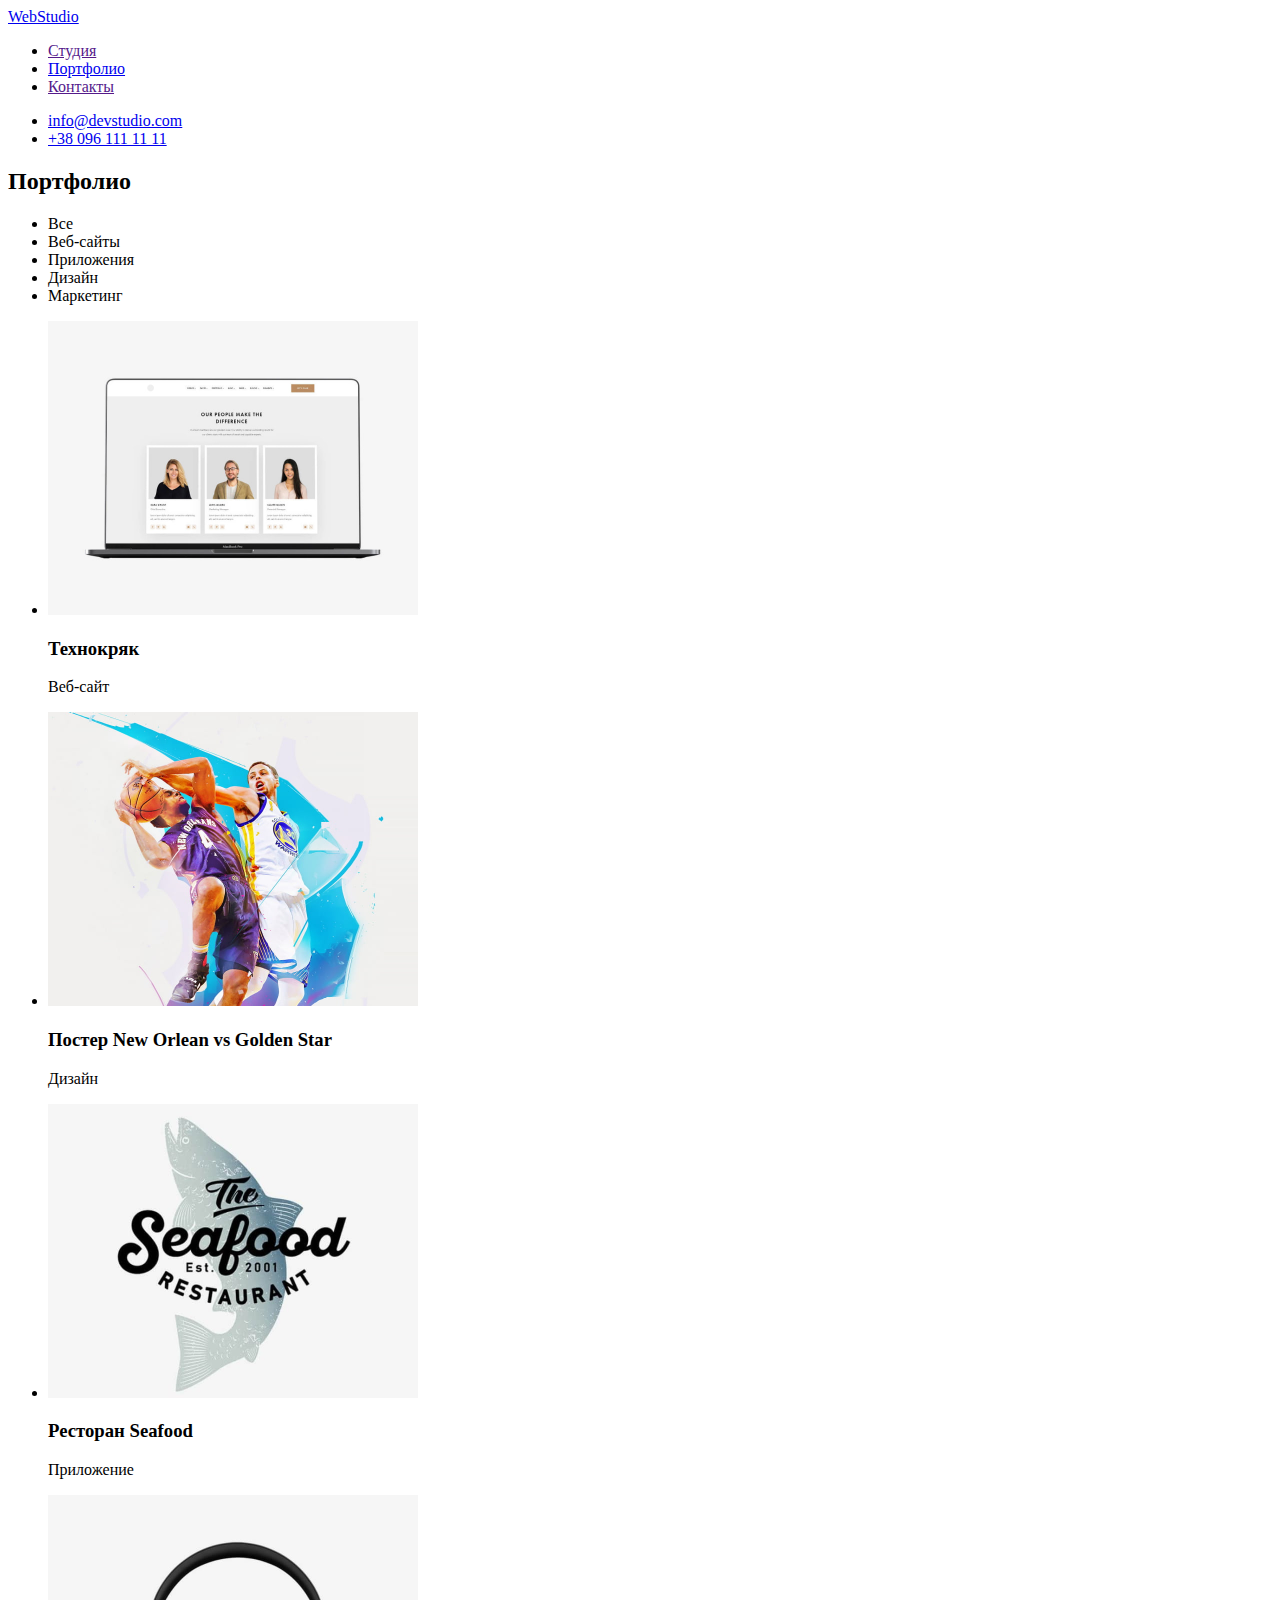
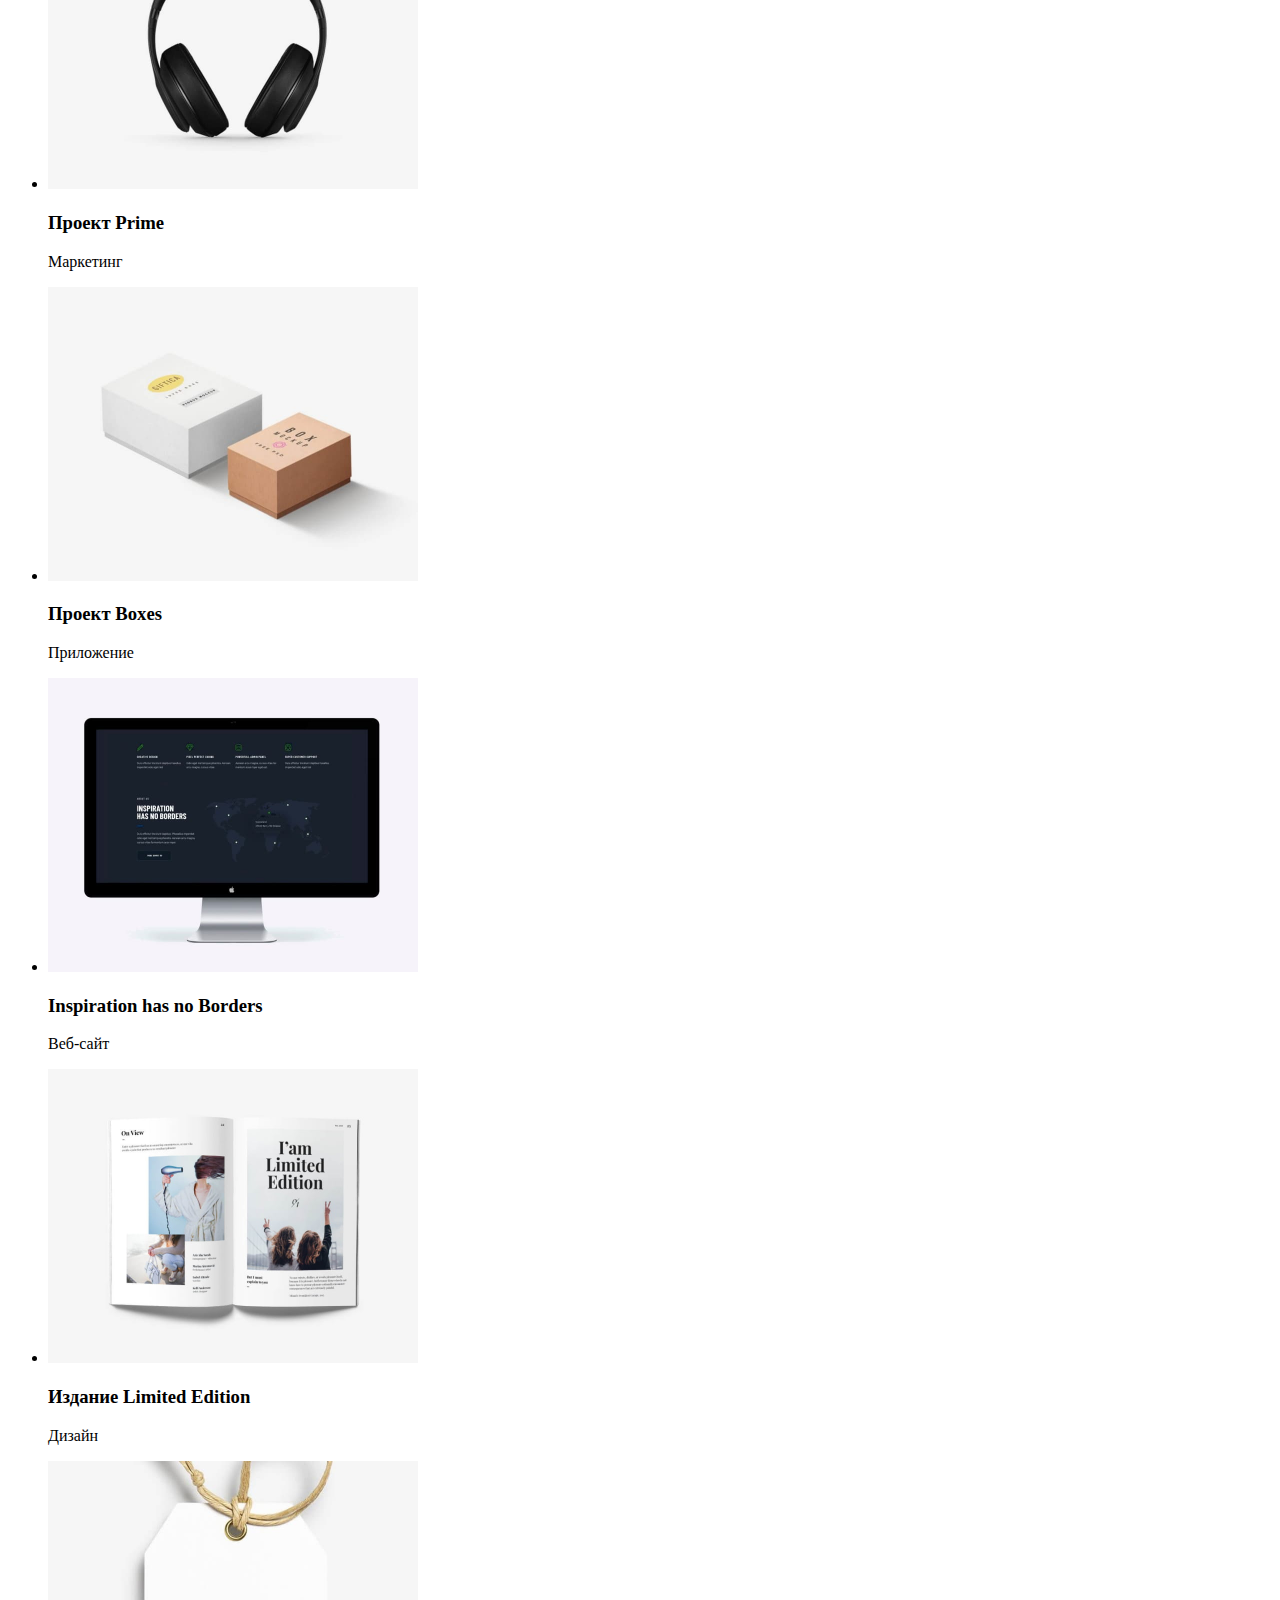
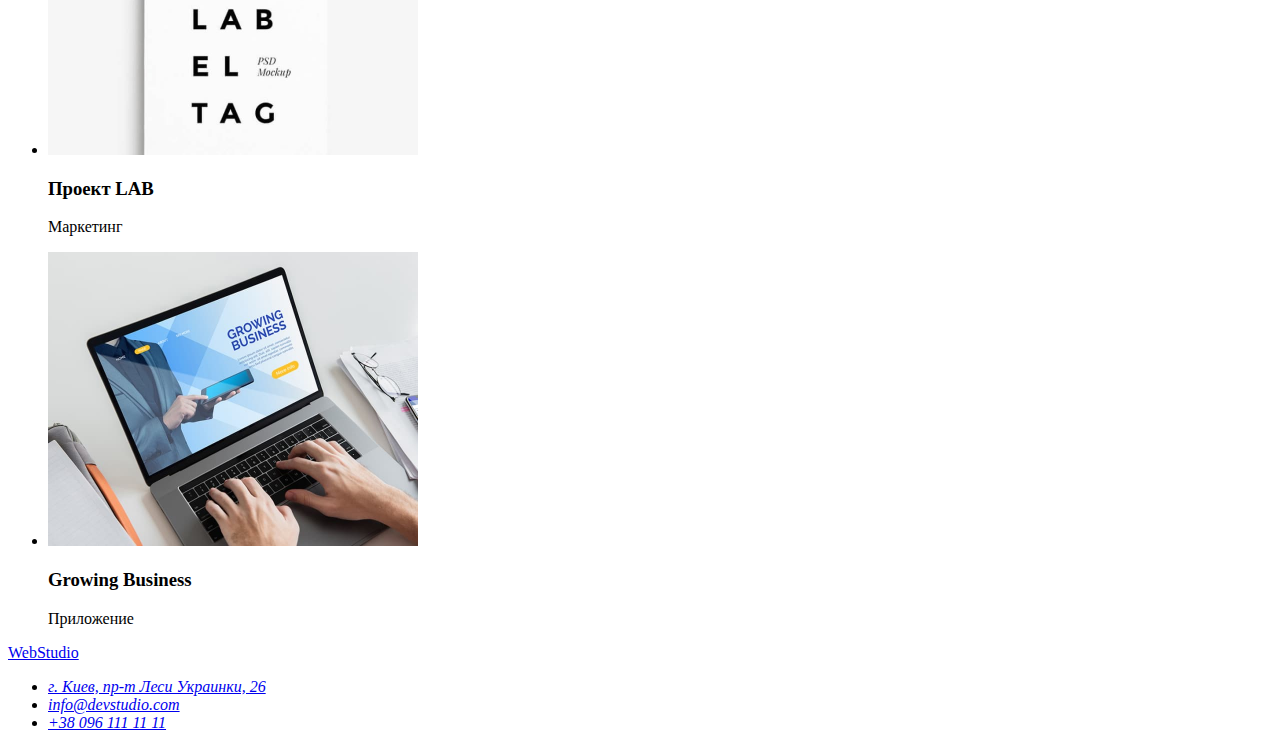
==== portfolio.html @ 9159a9e8 "Наверстав 2 макет сайту дз" ====
<!DOCTYPE html>
<html lang="ru">
<head>
    <meta charset="UTF-8">
    <meta http-equiv="X-UA-Compatible" content="IE=edge">
    <meta name="viewport" content="width=device-width, initial-scale=1.0">
    <title>Портфоліо</title>
    <link rel="stylesheet" href="./css/styles.css">
</head>
<body>

    <header>
    
        <a href="./index.html">
            WebStudio
        </a>
    
        <nav>
    
            <ul>
                <li>
                    <a href="">
                        Студия
                    </a>
                </li>
                <li>
                    <a href="./portfolio.html">
                        Портфолио
                    </a>
                </li>
                <li>
                    <a href="">
                        Контакты
                    </a>
                </li>
            </ul>
    
        </nav>
    
        <ul>
            <li><a href="mailto:info@devstudio.com">info@devstudio.com</a></li>
            <li><a href="tel:+380961111111">+38 096 111 11 11</a></li>
        </ul>
    
    
    
    </header>

    <main>

        <section>

            <h2>Портфолио</h2>

            <ul>
                <li><a href=""></a>Все</li>
                <li><a href=""></a>Веб-сайты</li>
                <li><a href=""></a>Приложения</li>
                <li><a href=""></a>Дизайн</li>
                <li><a href=""></a>Маркетинг</li>
            </ul>

            <ul>
                <li>
                    <img src="./img/portfolio1.jpg" alt="MacBook" width="370">
                    <h3>Технокряк</h3>
                    <p>Веб-сайт</p>
                </li>
                <li>
                    <img src="./img/portfolio2.jpg" alt="Картинка баскетбол" width="370">
                    <h3>Постер New Orlean vs Golden Star</h3>
                    <p>Дизайн</p>
                </li>
                <li>
                    <img src="./img/portfolio3.jpg" alt="Логотип ресторана" width="370">
                    <h3>Ресторан Seafood</h3>
                    <p>Приложение</p>
                </li>
                <li>
                    <img src="./img/portfolio4.jpg" alt="Наушники" width="370">
                    <h3>Проект Prime</h3>
                    <p>Маркетинг</p>
                </li>
                <li>
                    <img src="./img/portfolio5.jpg" alt="Коробки" width="370">
                    <h3>Проект Boxes</h3>
                    <p>Приложение</p>
                </li>
                <li>
                    <img src="./img/portfolio6.jpg" alt="Монитор" width="370">
                    <h3>Inspiration has no Borders</h3>
                    <p>Веб-сайт</p>
                </li>
                <li>
                    <img src="./img/portfolio7.jpg" alt="Книга" width="370">
                    <h3>Издание Limited Edition</h3>
                    <p>Дизайн</p>
                </li>
                <li>
                    <img src="./img/portfolio8.jpg" alt="Бирка" width="370">
                    <h3>Проект LAB</h3>
                    <p>Маркетинг</p>
                </li>
                <li>
                    <img src="./img/portfolio9.jpg" alt="Ноутбук" width="370">
                    <h3>Growing Business</h3>
                    <p>Приложение</p>
                </li>
            </ul>

        </section>

    </main>

    <footer>
    
        <a href="./index.html">
            WebStudio
        </a>
    
        <address>
    
            <ul>
                <li><a href="https://goo.gl/maps/BgqmmUSMYjE8VKDZ6" target="_blank">г. Киев, пр-т Леси Украинки, 26</a></li>
                <li><a href="mailto:info@devstudio.com">info@devstudio.com</a></li>
                <li><a href="tel:+380961111111">+38 096 111 11 11</a></li>
            </ul>
    
        </address>
    
    </footer>

</body>
</html>
---- css/styles.css ----
.test {
    text-decoration: none;
    color: #212121;
}

.test:hover {
    color: #2196F3;
}
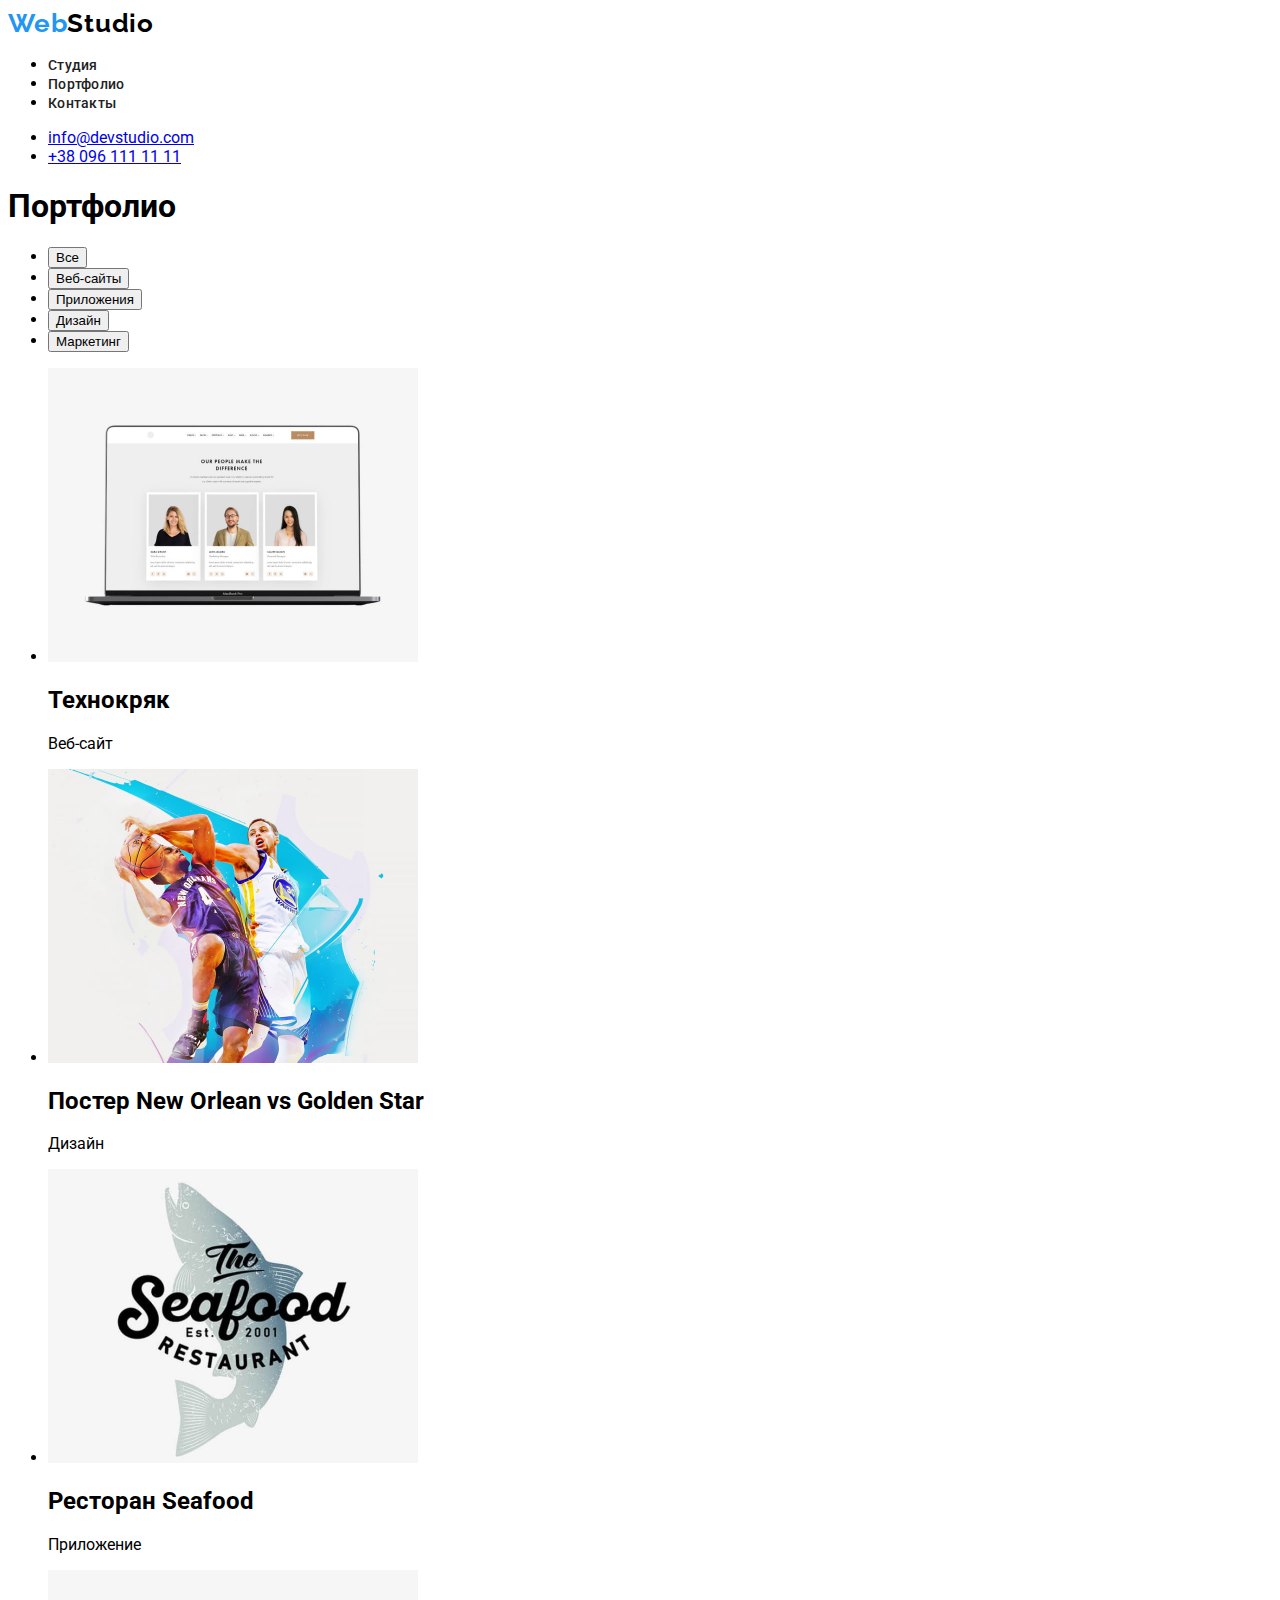
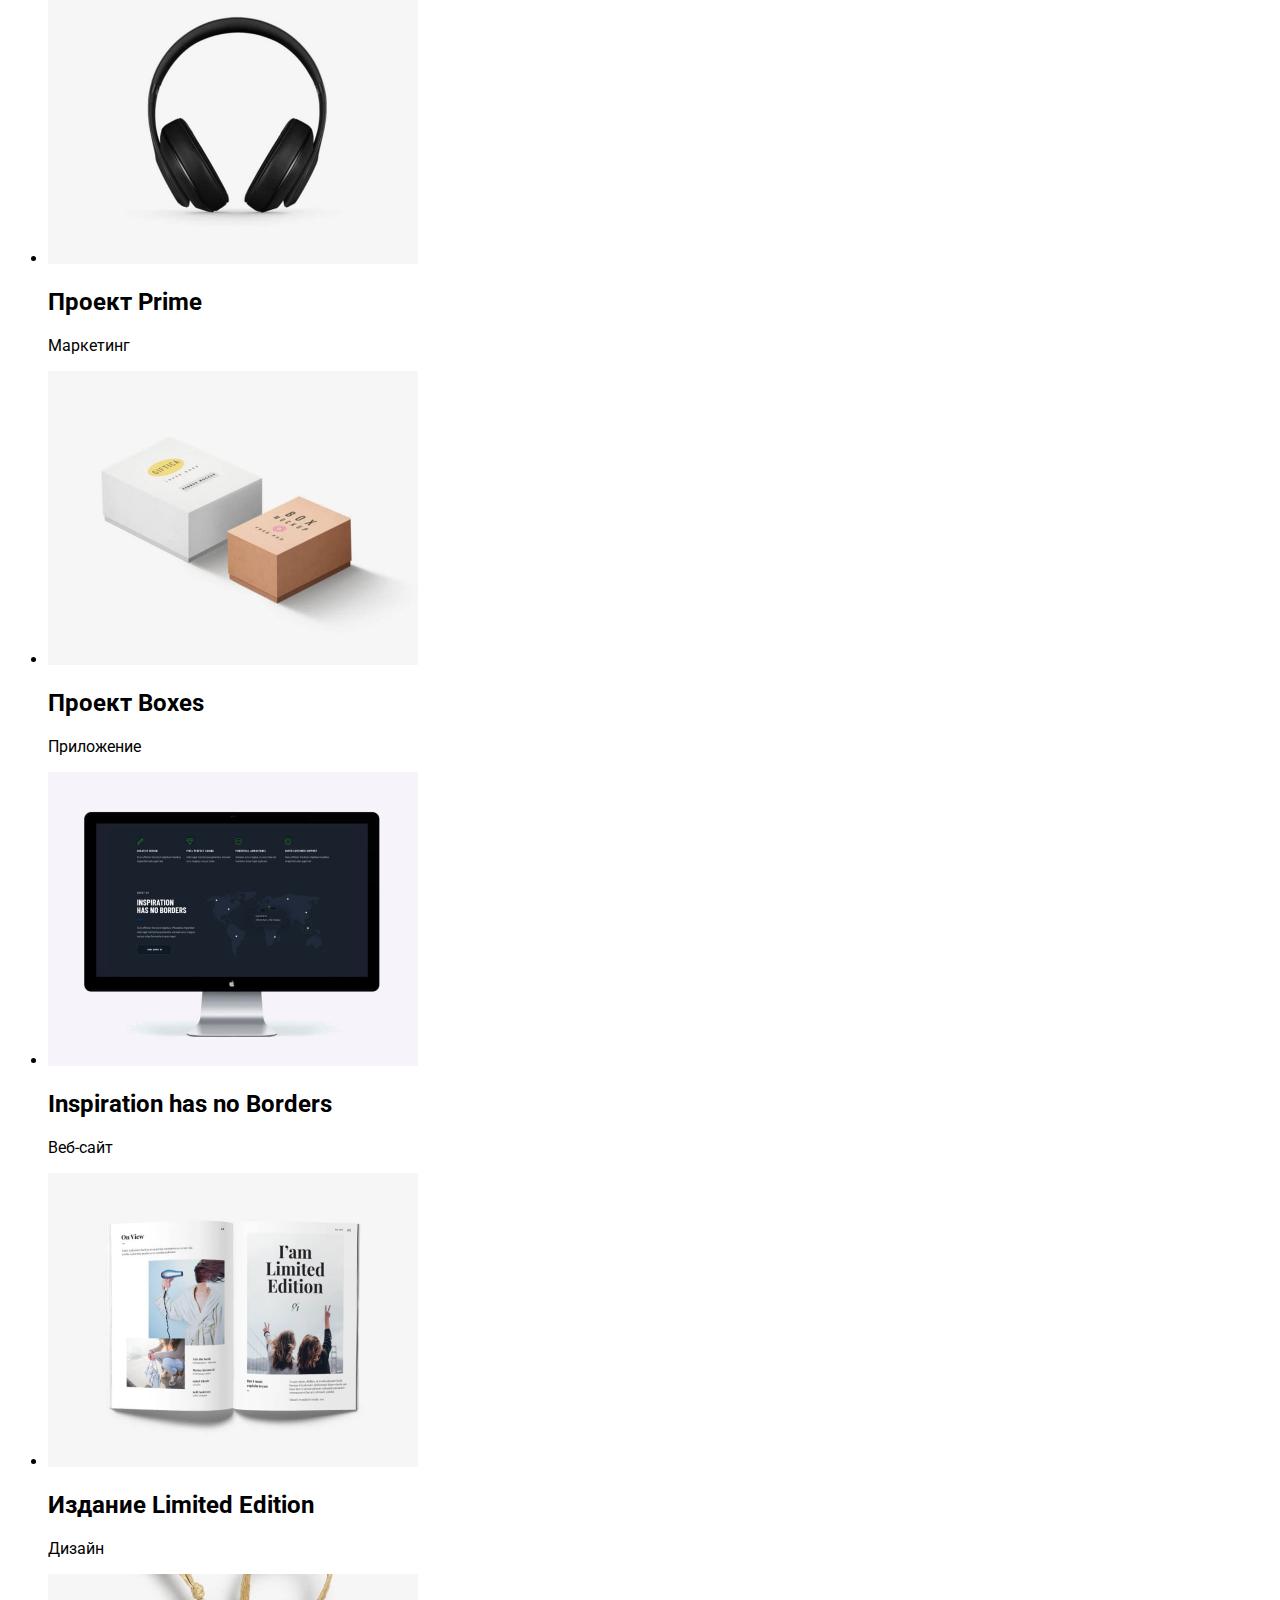
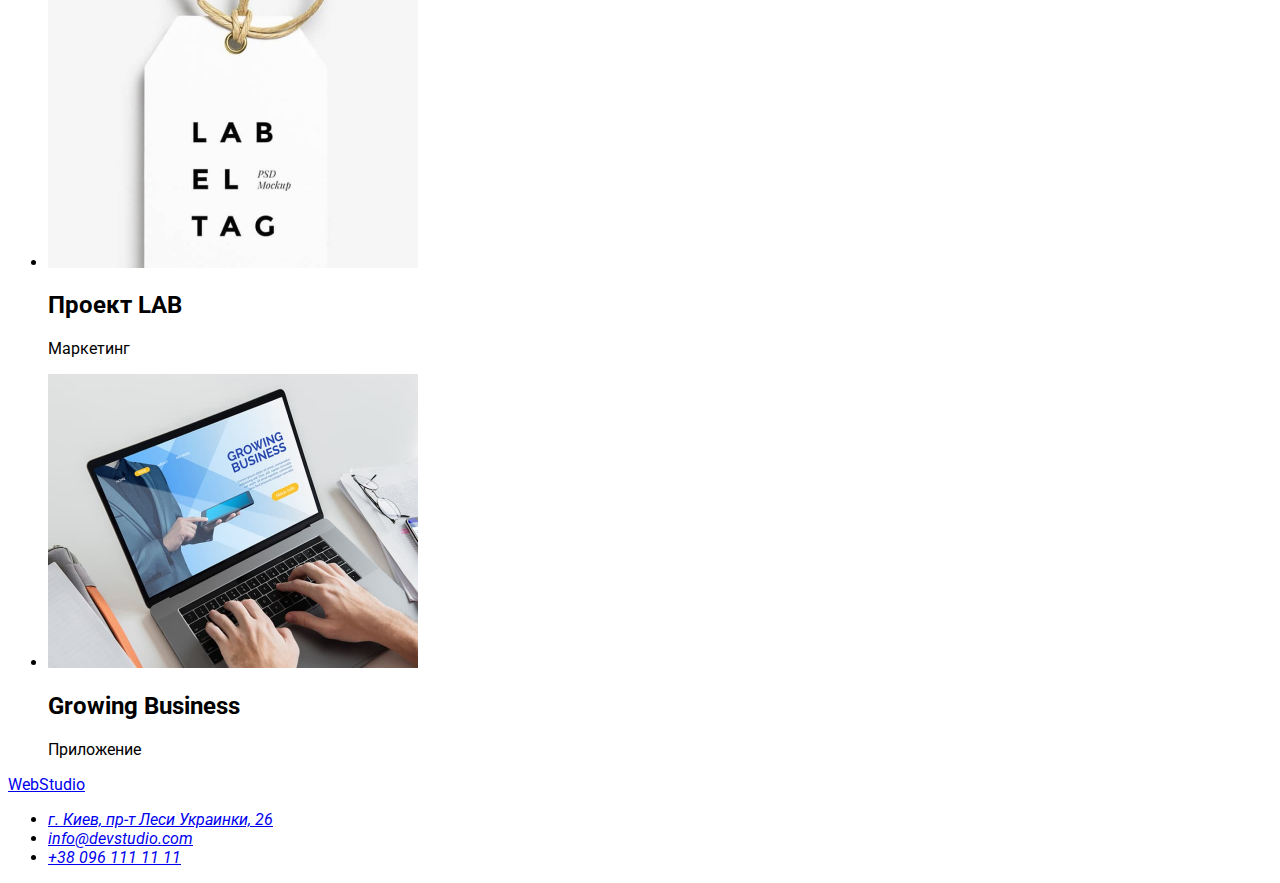
==== commit 9494b407: "Зберігаю для осторожності верстаю стилі" ====
--- a/portfolio.html
+++ b/portfolio.html
@@ -1,35 +1,38 @@
 <!DOCTYPE html>
 <html lang="ru">
-<head>
-    <meta charset="UTF-8">
-    <meta http-equiv="X-UA-Compatible" content="IE=edge">
-    <meta name="viewport" content="width=device-width, initial-scale=1.0">
-    <title>Портфоліо</title>
-    <link rel="stylesheet" href="./css/styles.css">
-</head>
+    <head>
+        <meta charset="UTF-8">
+        <meta http-equiv="X-UA-Compatible" content="IE=edge">
+        <meta name="viewport" content="width=device-width, initial-scale=1.0">
+        <title>Портфоліо</title>
+        <link rel="preconnect" href="https://fonts.googleapis.com">
+        <link rel="preconnect" href="https://fonts.gstatic.com" crossorigin>
+        <link href="https://fonts.googleapis.com/css2?family=Raleway:wght@700&family=Roboto:wght@400;500;700;900&display=swap" rel="stylesheet">
+        <link rel="stylesheet" href="./css/styles.css">
+    </head>
 <body>
 
     <header>
     
-        <a href="./index.html">
-            WebStudio
-        </a>
+        <a href="./index.html" class="logo"> 
+            Web<span class="logo-studio">Studio</span>
+        </a>  
     
         <nav>
     
             <ul>
                 <li>
-                    <a href="">
+                    <a href="" class="nav">
                         Студия
                     </a>
                 </li>
                 <li>
-                    <a href="./portfolio.html">
+                    <a href="./portfolio.html" class="nav">
                         Портфолио
                     </a>
                 </li>
                 <li>
-                    <a href="">
+                    <a href="" class="nav">
                         Контакты
                     </a>
                 </li>
@@ -50,60 +53,60 @@
 
         <section>
 
-            <h2>Портфолио</h2>
+            <h1>Портфолио</h1>
 
             <ul>
-                <li><a href=""></a>Все</li>
-                <li><a href=""></a>Веб-сайты</li>
-                <li><a href=""></a>Приложения</li>
-                <li><a href=""></a>Дизайн</li>
-                <li><a href=""></a>Маркетинг</li>
+                <li> <button type="button">Все</button> </li>
+                <li> <button type="button">Веб-сайты</button> </li>
+                <li> <button type="button">Приложения</button> </li>
+                <li> <button type="button">Дизайн</button> </li>
+                <li> <button type="button">Маркетинг</button> </li>
             </ul>
 
             <ul>
                 <li>
                     <img src="./img/portfolio1.jpg" alt="MacBook" width="370">
-                    <h3>Технокряк</h3>
+                    <h2>Технокряк</h2>
                     <p>Веб-сайт</p>
                 </li>
                 <li>
                     <img src="./img/portfolio2.jpg" alt="Картинка баскетбол" width="370">
-                    <h3>Постер New Orlean vs Golden Star</h3>
+                    <h2>Постер New Orlean vs Golden Star</h2>
                     <p>Дизайн</p>
                 </li>
                 <li>
                     <img src="./img/portfolio3.jpg" alt="Логотип ресторана" width="370">
-                    <h3>Ресторан Seafood</h3>
+                    <h2>Ресторан Seafood</h2>
                     <p>Приложение</p>
                 </li>
                 <li>
                     <img src="./img/portfolio4.jpg" alt="Наушники" width="370">
-                    <h3>Проект Prime</h3>
+                    <h2>Проект Prime</h2>
                     <p>Маркетинг</p>
                 </li>
                 <li>
                     <img src="./img/portfolio5.jpg" alt="Коробки" width="370">
-                    <h3>Проект Boxes</h3>
+                    <h2>Проект Boxes</h2>
                     <p>Приложение</p>
                 </li>
                 <li>
                     <img src="./img/portfolio6.jpg" alt="Монитор" width="370">
-                    <h3>Inspiration has no Borders</h3>
+                    <h2>Inspiration has no Borders</h2>
                     <p>Веб-сайт</p>
                 </li>
                 <li>
                     <img src="./img/portfolio7.jpg" alt="Книга" width="370">
-                    <h3>Издание Limited Edition</h3>
+                    <h2>Издание Limited Edition</h2>
                     <p>Дизайн</p>
                 </li>
                 <li>
                     <img src="./img/portfolio8.jpg" alt="Бирка" width="370">
-                    <h3>Проект LAB</h3>
+                    <h2>Проект LAB</h2>
                     <p>Маркетинг</p>
                 </li>
                 <li>
                     <img src="./img/portfolio9.jpg" alt="Ноутбук" width="370">
-                    <h3>Growing Business</h3>
+                    <h2>Growing Business</h2>
                     <p>Приложение</p>
                 </li>
             </ul>
--- a/css/styles.css
+++ b/css/styles.css
@@ -1,8 +1,125 @@
-.test {
-    text-decoration: none;
-    color: #212121;
+
+/* Логотип */
+
+:root {
+    --hover-color-link: #2196F3;
 }
 
-.test:hover {
+.logo {
+    font-family: Raleway;
+    font-weight: bold;
+    font-size: 26px;
+    line-height: 1.19;
+    letter-spacing: 0.03em;
+    text-decoration: none;
     color: #2196F3;
-}+
+}
+
+.logo-studio {
+    color: #000000;
+}
+
+body {
+    font-family: Roboto;
+}
+
+/* Навігація */
+
+.nav {
+    font-weight: 500;
+    font-size: 14px;
+    line-height: 1.14;
+    letter-spacing: 0.02em;
+    color: #212121;
+    text-decoration: none;
+}
+
+.nav:hover {
+    color: var(--hover-color-link);
+}
+
+.nav:focus {
+    color: #2196F3;
+}
+
+/* Контакти */
+
+.contacts {
+    font-weight: 500;
+    font-size: 14px;
+    line-height: 1.14;
+    letter-spacing: 0.02em;
+    color: #757575;
+    text-decoration: none;
+}
+
+.contacts:hover {
+     color: var(--hover-color-link);
+}
+
+/* Заголовок */
+
+.main-title {
+    font-weight: 900;
+    font-size: 44px;
+    line-height: 1.36;
+    text-align: center;
+    letter-spacing: 0.06em;
+    text-transform: uppercase;
+    color: #FFFFFF;
+}
+
+.main-title-background {
+    background: #2F303A;
+    
+}
+
+/* Кнопка заголовка */
+
+.button-title {
+    font-weight: bold;
+    font-size: 16px;
+    line-height: 1.9;
+    display: flex;
+    align-items: center;
+    text-align: center;
+    letter-spacing: 0.06em;
+    color: #FFFFFF;
+    background-color: #2196F3;
+}
+
+/* Наши преимущества */
+
+.title-advantages {
+    font-weight: bold;
+    font-size: 14px;
+    line-height: 1.14;
+    letter-spacing: 0.03em;
+    text-transform: uppercase;
+    color: #212121;
+
+}
+
+.advantages-content {
+    font-size: 14px;
+    line-height: 1.71;
+    letter-spacing: 0.03em;
+    color: #757575;
+}
+
+/* Чем мы занимаемся */
+
+.subtitle {
+
+    font-weight: bold;
+    font-size: 36px;
+    line-height: 1.16;
+    text-align: center;
+    letter-spacing: 0.03em;
+    color: #212121;
+
+}
+
+/* Наша  команда */
+
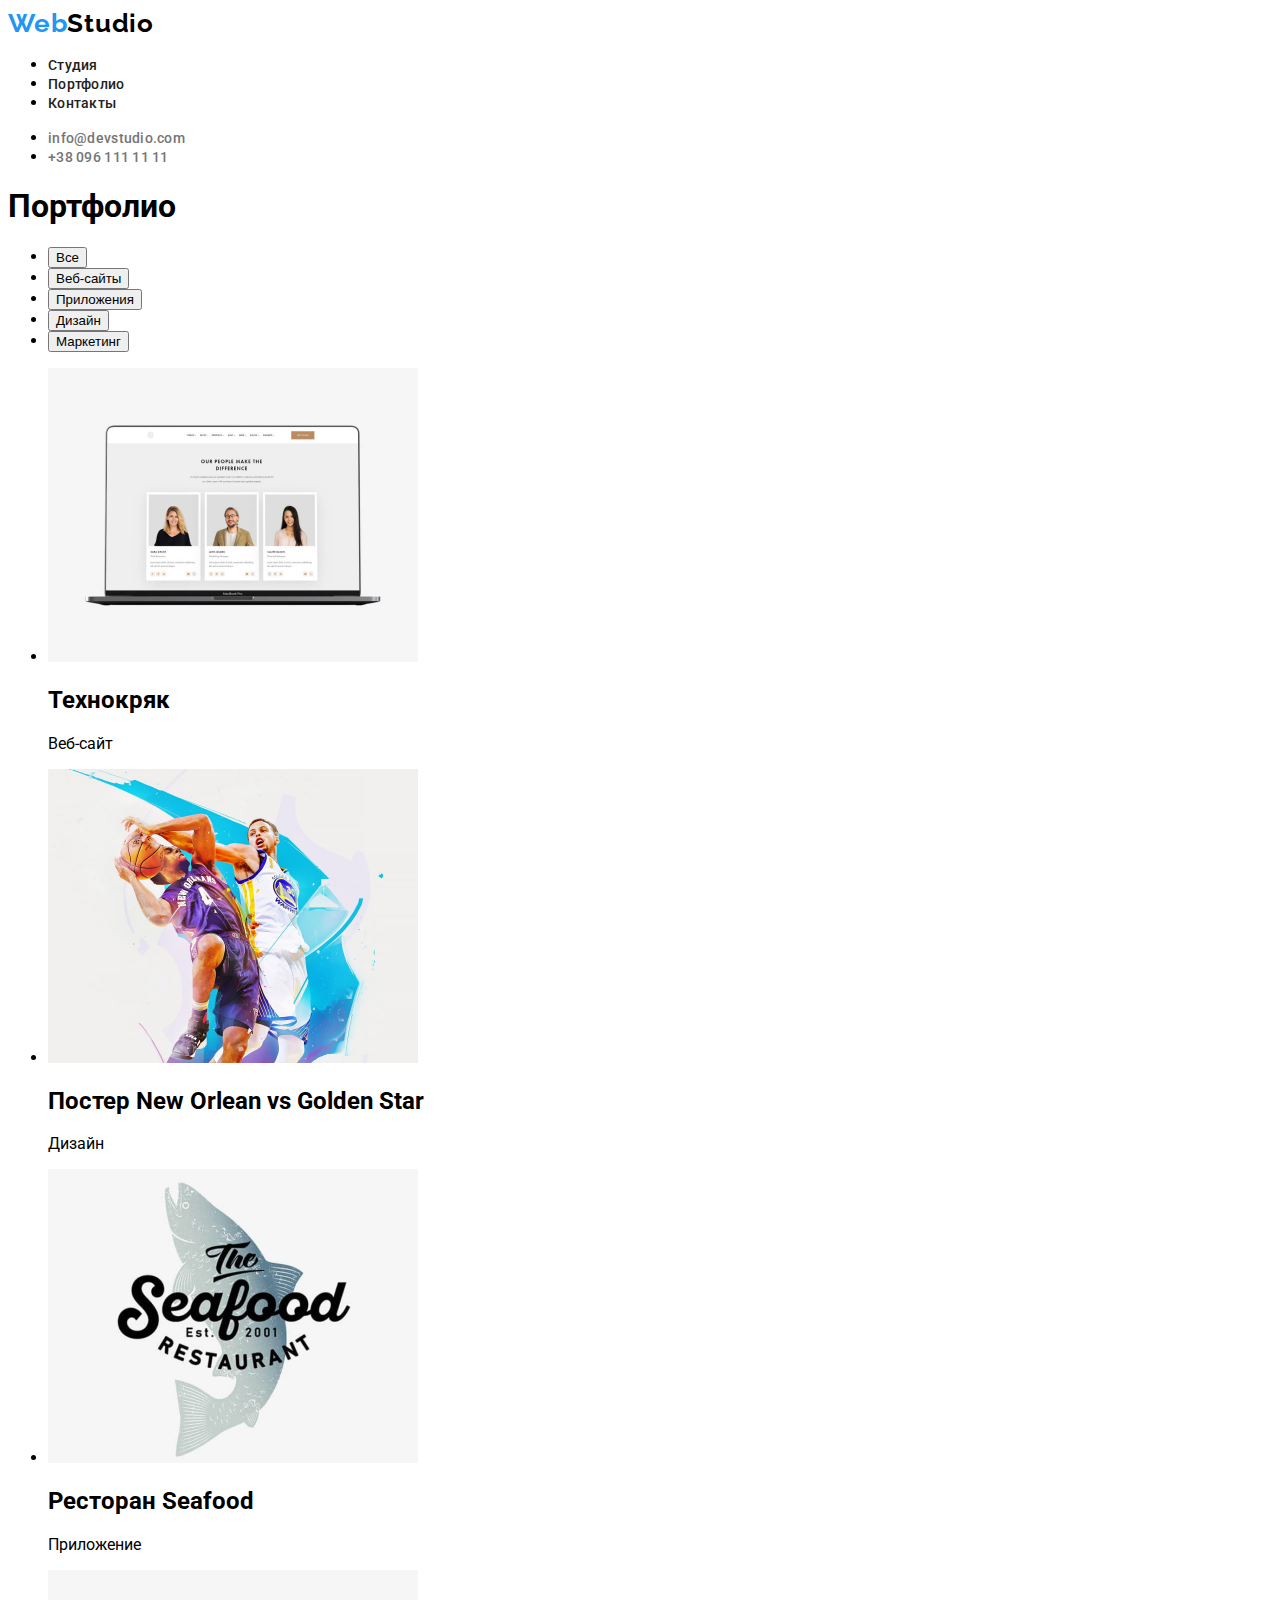
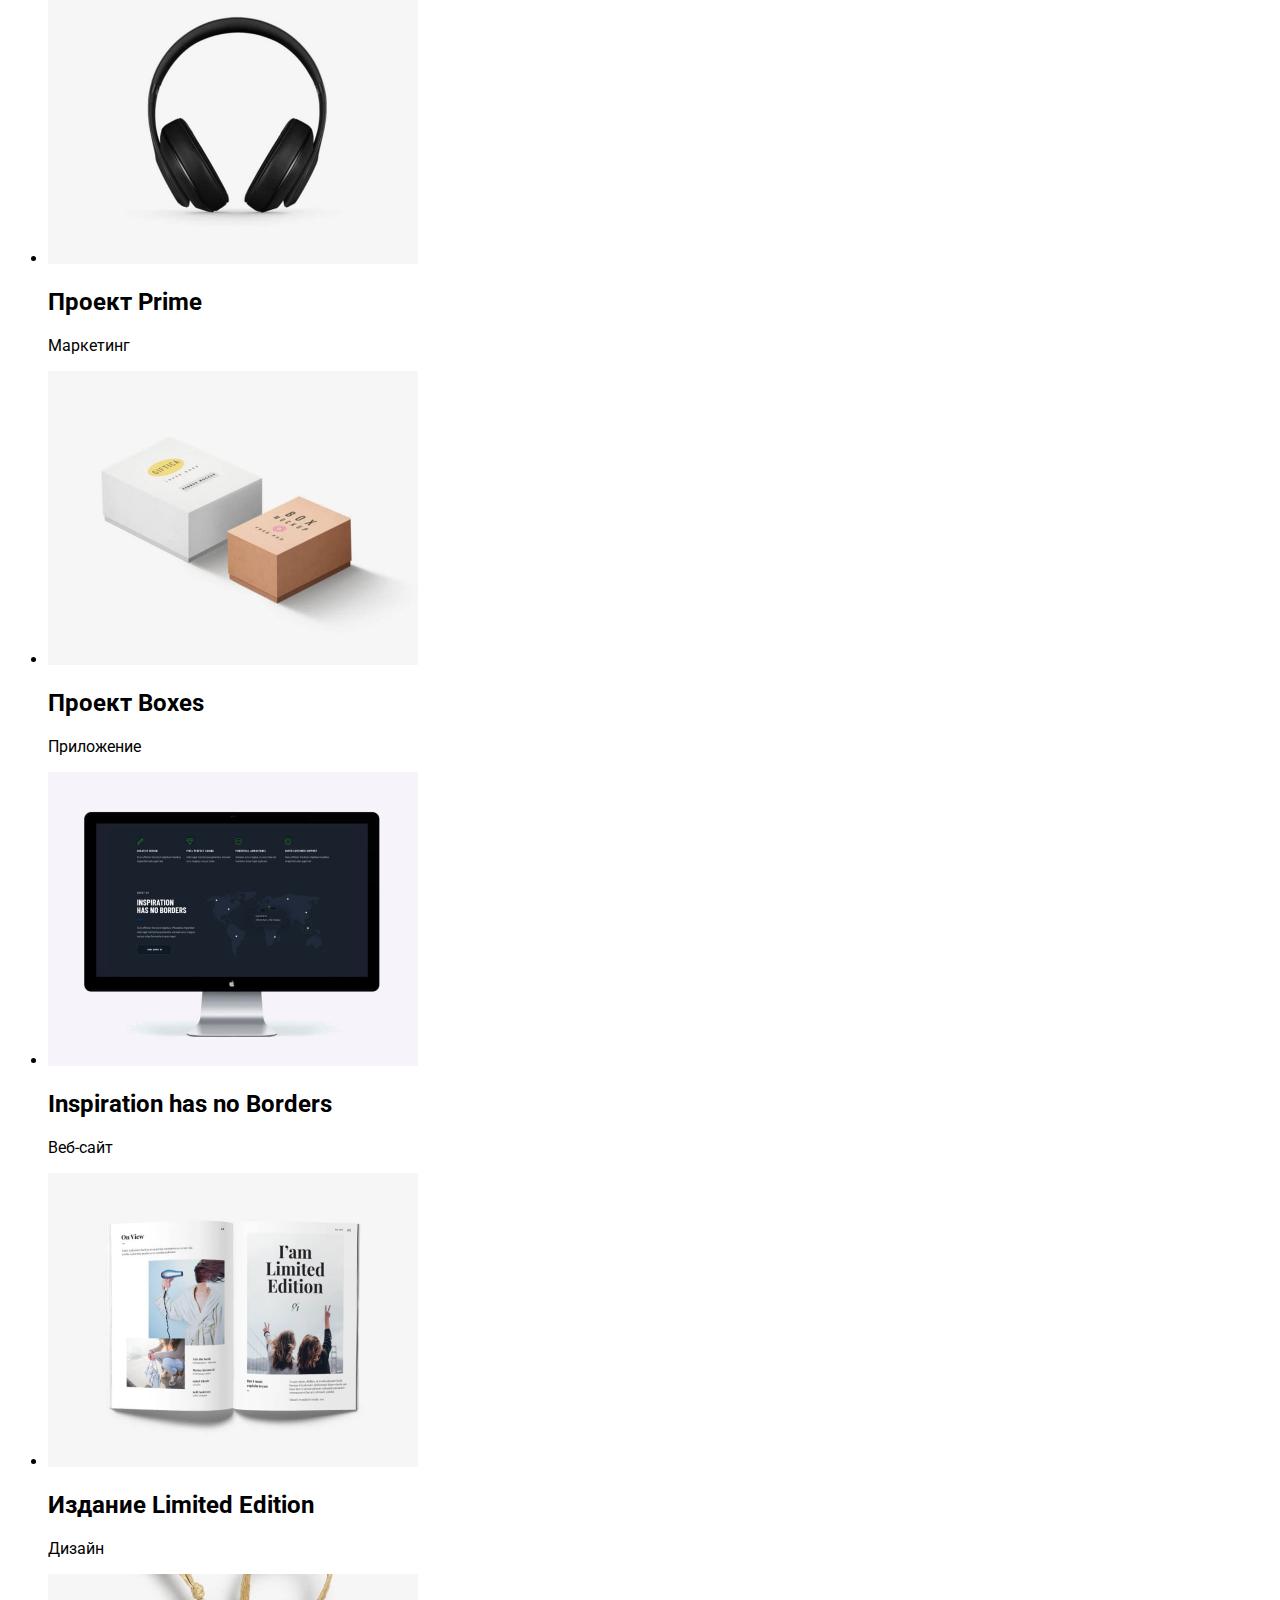
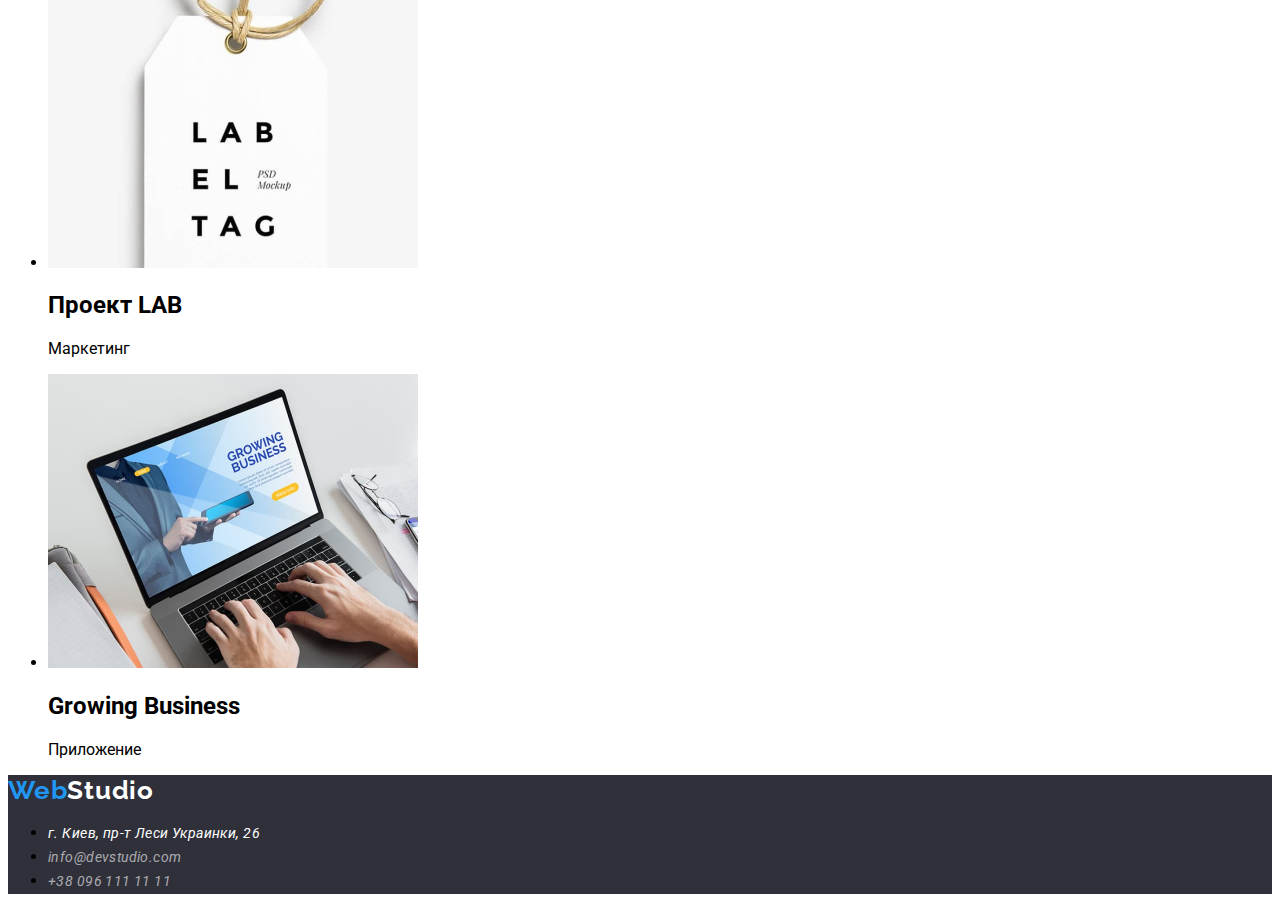
==== commit 9fe4133f: "Закінчив стилізувати index" ====
--- a/portfolio.html
+++ b/portfolio.html
@@ -12,41 +12,41 @@
     </head>
 <body>
 
-    <header>
-    
+   <header>
+
         <a href="./index.html" class="logo"> 
-            Web<span class="logo-studio">Studio</span>
+            Web<span class="logo-studio-header">Studio</span>
         </a>  
-    
-        <nav>
-    
-            <ul>
+
+        <nav> 
+
+            <ul> 
                 <li>
-                    <a href="" class="nav">
+                    <a href="" class="nav-list">
                         Студия
                     </a>
                 </li>
                 <li>
-                    <a href="./portfolio.html" class="nav">
+                    <a href="./portfolio.html" class="nav-list">
                         Портфолио
                     </a>
                 </li>
                 <li>
-                    <a href="" class="nav">
+                    <a href="" class="nav-list">
                         Контакты
                     </a>
                 </li>
             </ul>
-    
+
         </nav>
-    
+
         <ul>
-            <li><a href="mailto:info@devstudio.com">info@devstudio.com</a></li>
-            <li><a href="tel:+380961111111">+38 096 111 11 11</a></li>
+            <li><a href="mailto:info@devstudio.com" class="contacts-header">info@devstudio.com</a></li>
+            <li><a href="tel:+380961111111" class="contacts-header">+38 096 111 11 11</a></li>
         </ul>
-    
-    
-    
+
+        
+
     </header>
 
     <main>
@@ -116,21 +116,21 @@
     </main>
 
     <footer>
-    
-        <a href="./index.html">
-            WebStudio
-        </a>
-    
+
+        <a href="./index.html" class="logo"> 
+            Web<span class="logo-studio-footer">Studio</span>
+        </a>  
+
         <address>
-    
+
             <ul>
-                <li><a href="https://goo.gl/maps/BgqmmUSMYjE8VKDZ6" target="_blank">г. Киев, пр-т Леси Украинки, 26</a></li>
-                <li><a href="mailto:info@devstudio.com">info@devstudio.com</a></li>
-                <li><a href="tel:+380961111111">+38 096 111 11 11</a></li>
+                <li><a href="https://goo.gl/maps/BgqmmUSMYjE8VKDZ6" target="_blank" class="footer-address">г. Киев, пр-т Леси Украинки, 26</a></li>
+                <li><a href="mailto:info@devstudio.com" class="contacts-footer">info@devstudio.com</a></li>
+                <li><a href="tel:+380961111111" class="contacts-footer">+38 096 111 11 11</a></li>
             </ul>
-    
+
         </address>
-    
+
     </footer>
 
 </body>
--- a/css/styles.css
+++ b/css/styles.css
@@ -1,11 +1,20 @@
+
+:root {
+
+    --hover-color-link: #2196F3;
+}
+
+body {
+    
+    font-family: Roboto;
+}
 
 /* Логотип */
 
-:root {
-    --hover-color-link: #2196F3;
-}
+
 
 .logo {
+
     font-family: Raleway;
     font-weight: bold;
     font-size: 26px;
@@ -16,17 +25,19 @@
 
 }
 
-.logo-studio {
+.logo-studio-header {
+
     color: #000000;
 }
 
-body {
-    font-family: Roboto;
+.logo-studio-footer {
+    color: #FFFFFF;
 }
 
 /* Навігація */
 
-.nav {
+.nav-list {
+
     font-weight: 500;
     font-size: 14px;
     line-height: 1.14;
@@ -35,17 +46,20 @@
     text-decoration: none;
 }
 
-.nav:hover {
+.nav-list:hover {
+
     color: var(--hover-color-link);
 }
 
-.nav:focus {
+.nav-list:focus {
+
     color: #2196F3;
 }
 
 /* Контакти */
 
-.contacts {
+.contacts-header {
+
     font-weight: 500;
     font-size: 14px;
     line-height: 1.14;
@@ -54,13 +68,15 @@
     text-decoration: none;
 }
 
-.contacts:hover {
+.contacts-header:hover {
+
      color: var(--hover-color-link);
 }
 
 /* Заголовок */
 
 .main-title {
+
     font-weight: 900;
     font-size: 44px;
     line-height: 1.36;
@@ -71,6 +87,7 @@
 }
 
 .main-title-background {
+
     background: #2F303A;
     
 }
@@ -78,6 +95,7 @@
 /* Кнопка заголовка */
 
 .button-title {
+
     font-weight: bold;
     font-size: 16px;
     line-height: 1.9;
@@ -92,6 +110,7 @@
 /* Наши преимущества */
 
 .title-advantages {
+
     font-weight: bold;
     font-size: 14px;
     line-height: 1.14;
@@ -102,6 +121,7 @@
 }
 
 .advantages-content {
+
     font-size: 14px;
     line-height: 1.71;
     letter-spacing: 0.03em;
@@ -123,3 +143,53 @@
 
 /* Наша  команда */
 
+.team-names {
+
+    font-weight: 500;
+    font-size: 16px;
+    line-height: 1.18;
+    /* text-align: center; */
+    letter-spacing: 0.03em;
+    color: #212121;
+}
+
+.name-subtitle {
+
+    font-size: 16px;
+    line-height: 1.18;
+    /* text-align: center; */
+    letter-spacing: 0.03em;
+    color: #757575;
+}
+
+/* Footer */
+
+.contacts-footer {
+
+    font-size: 14px;
+    line-height: 1.71;
+    letter-spacing: 0.03em;
+    color: rgba(255, 255, 255, 0.6);
+    text-decoration: none;
+}
+
+.footer-address {
+
+    font-size: 14px;
+    line-height: 1.71;
+    letter-spacing: 0.03em;
+    color: #FFFFFF;
+    text-decoration: none;
+}
+
+.contacts-footer:hover {
+    color: var(--hover-color-link);
+}
+
+.footer-address:hover {
+    color: var(--hover-color-link);
+}
+
+footer {
+    background-color: #2F303A;
+}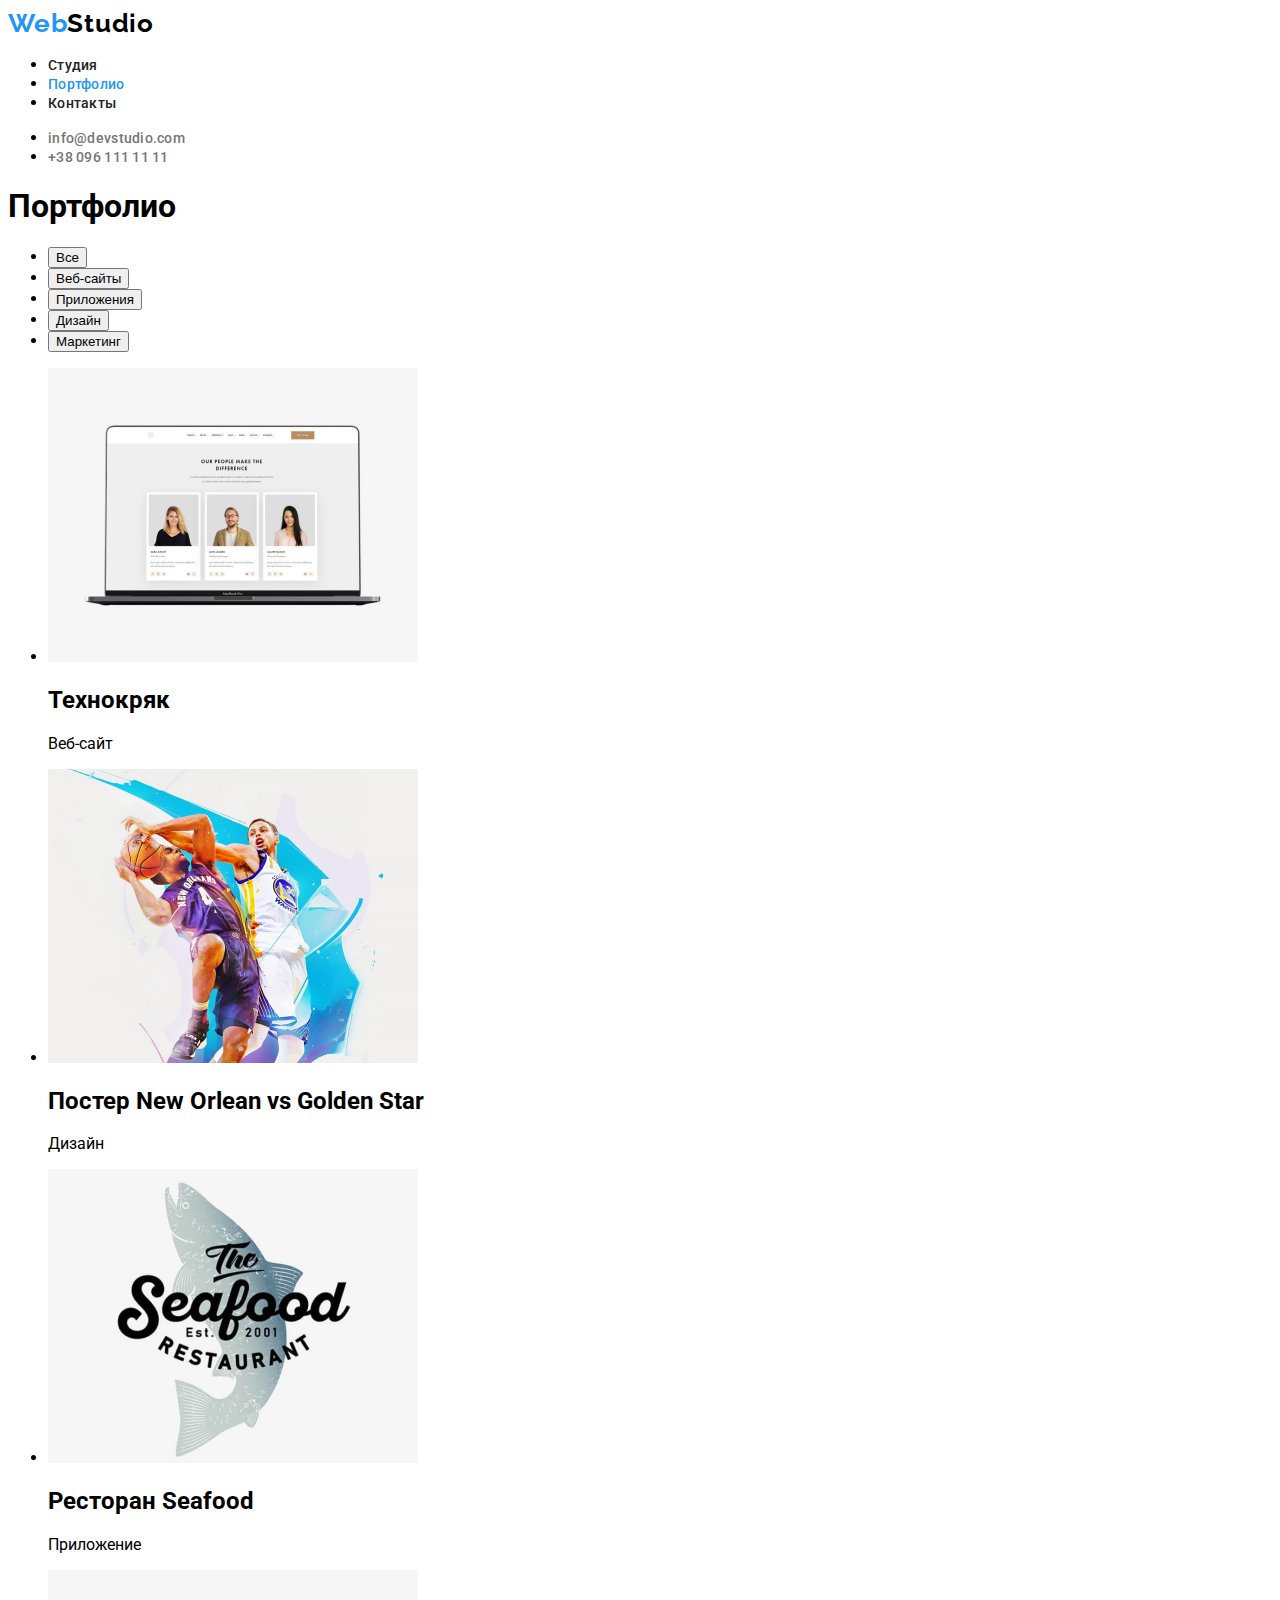
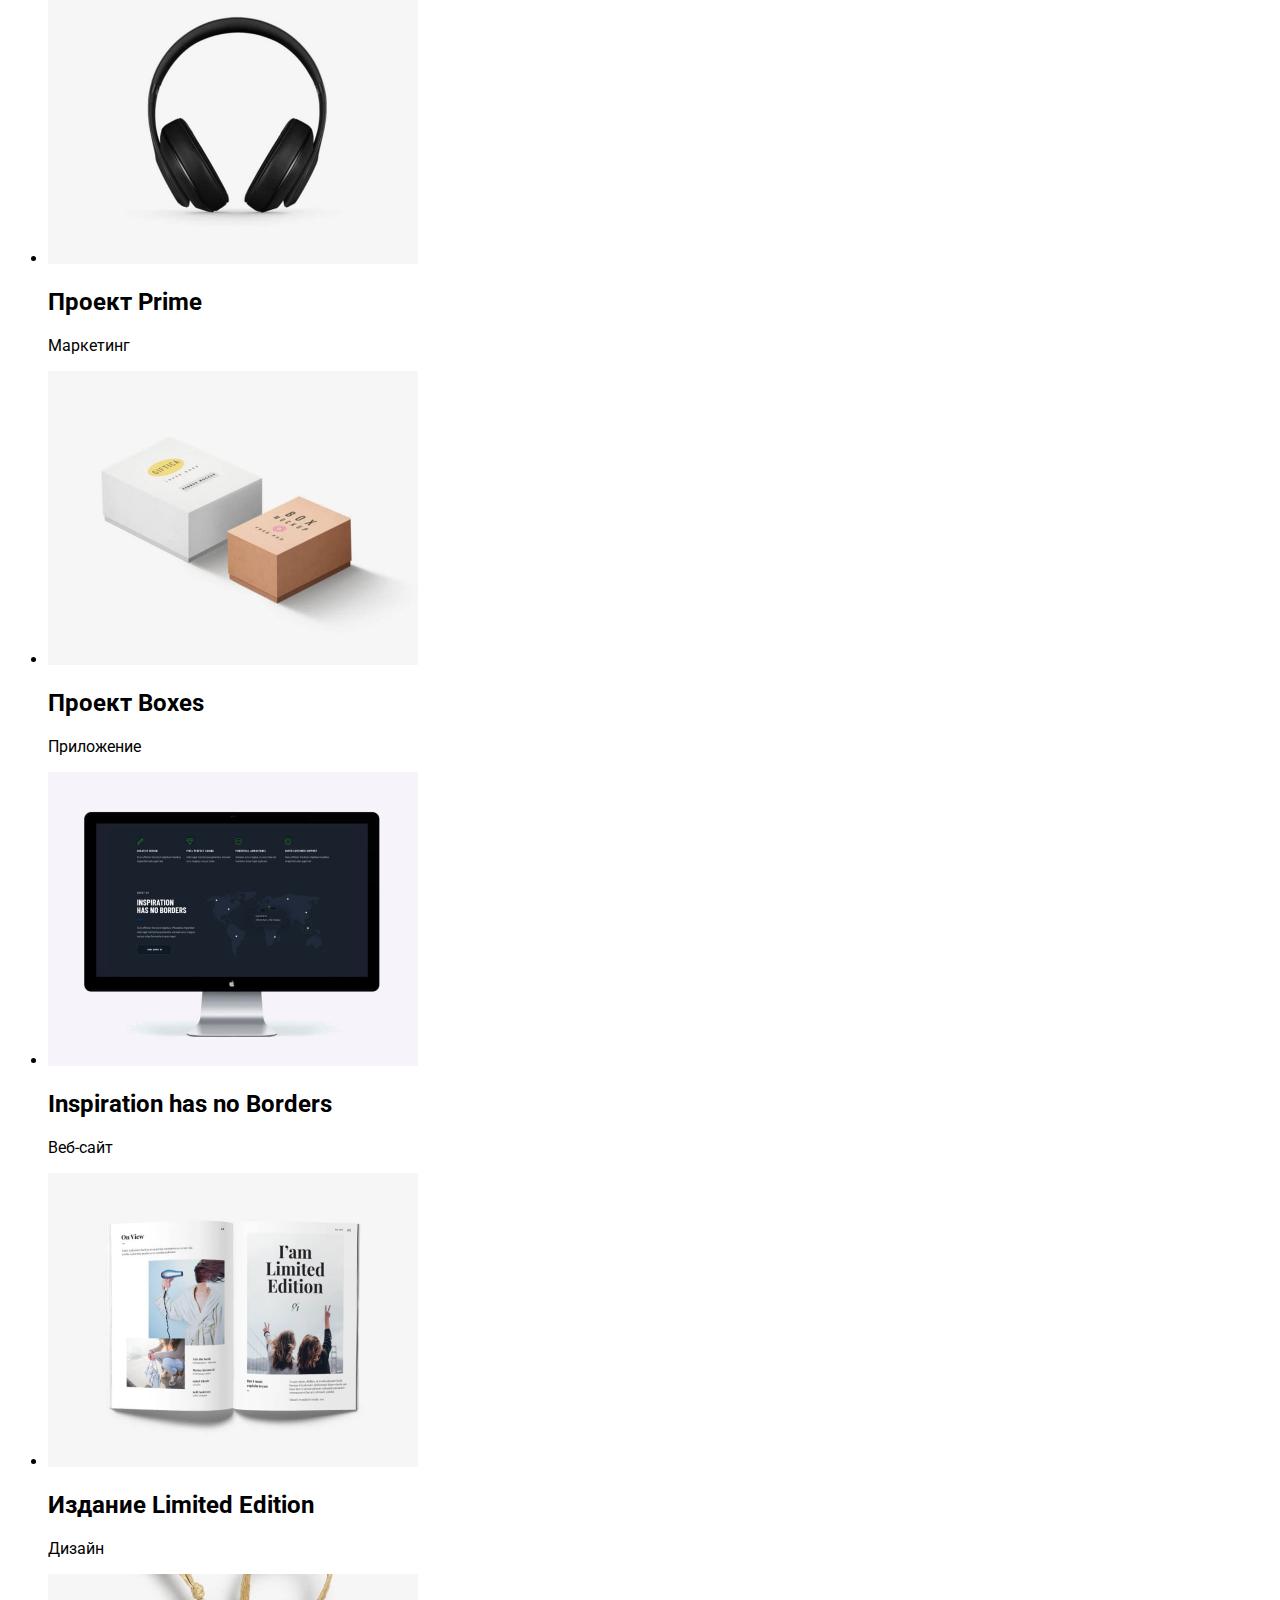
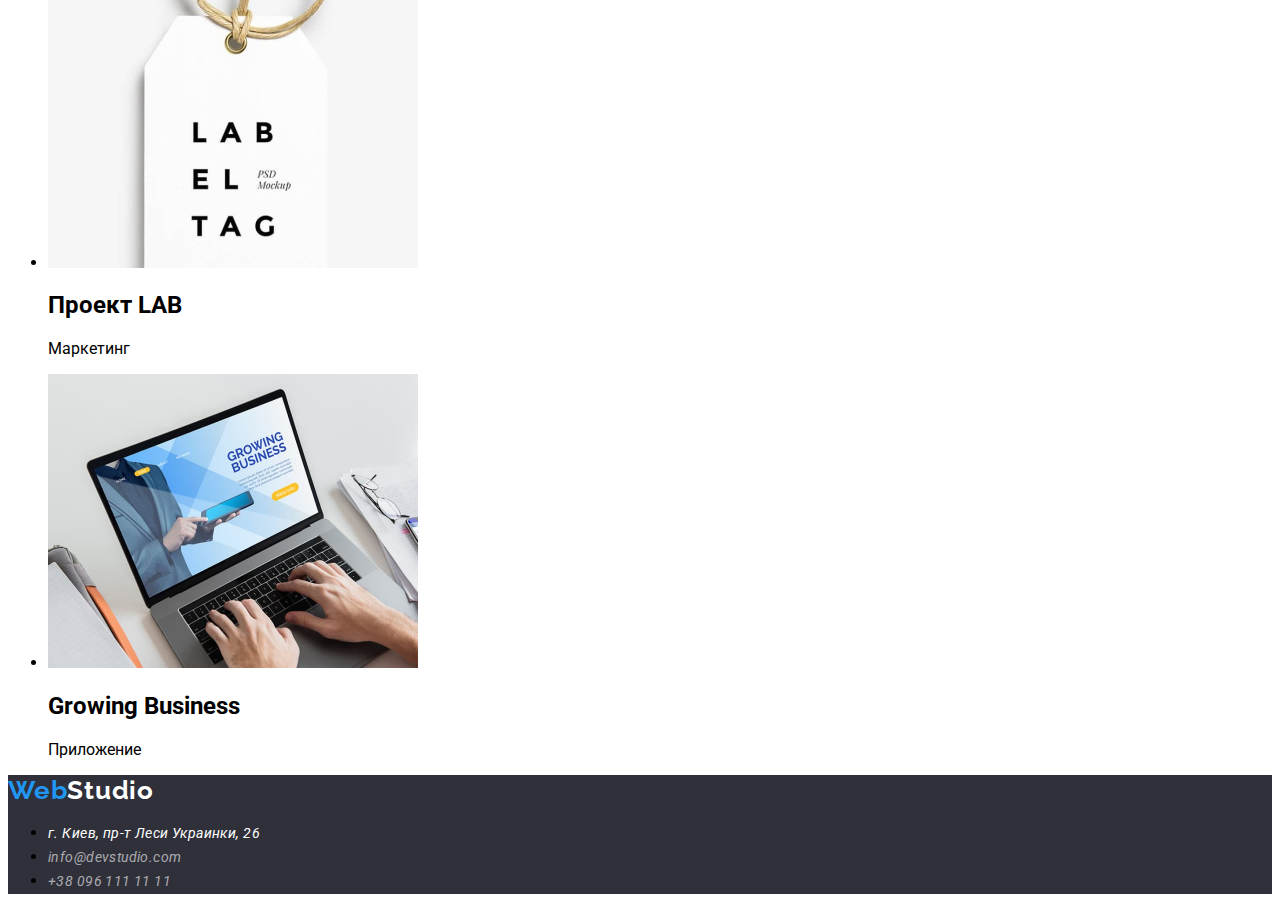
==== commit b6f9e537: "Замінив стиль слова портфоліо" ====
--- a/portfolio.html
+++ b/portfolio.html
@@ -27,7 +27,7 @@
                     </a>
                 </li>
                 <li>
-                    <a href="./portfolio.html" class="nav-list">
+                    <a href="./portfolio.html" class="nav-list-portfolio">
                         Портфолио
                     </a>
                 </li>
--- a/css/styles.css
+++ b/css/styles.css
@@ -54,6 +54,15 @@
 .nav-list:focus {
 
     color: #2196F3;
+}
+
+.nav-list-portfolio {
+    font-weight: 500;
+    font-size: 14px;
+    line-height: 1.14;
+    letter-spacing: 0.02em;
+    color: #2196F3;
+    text-decoration: none;
 }
 
 /* Контакти */
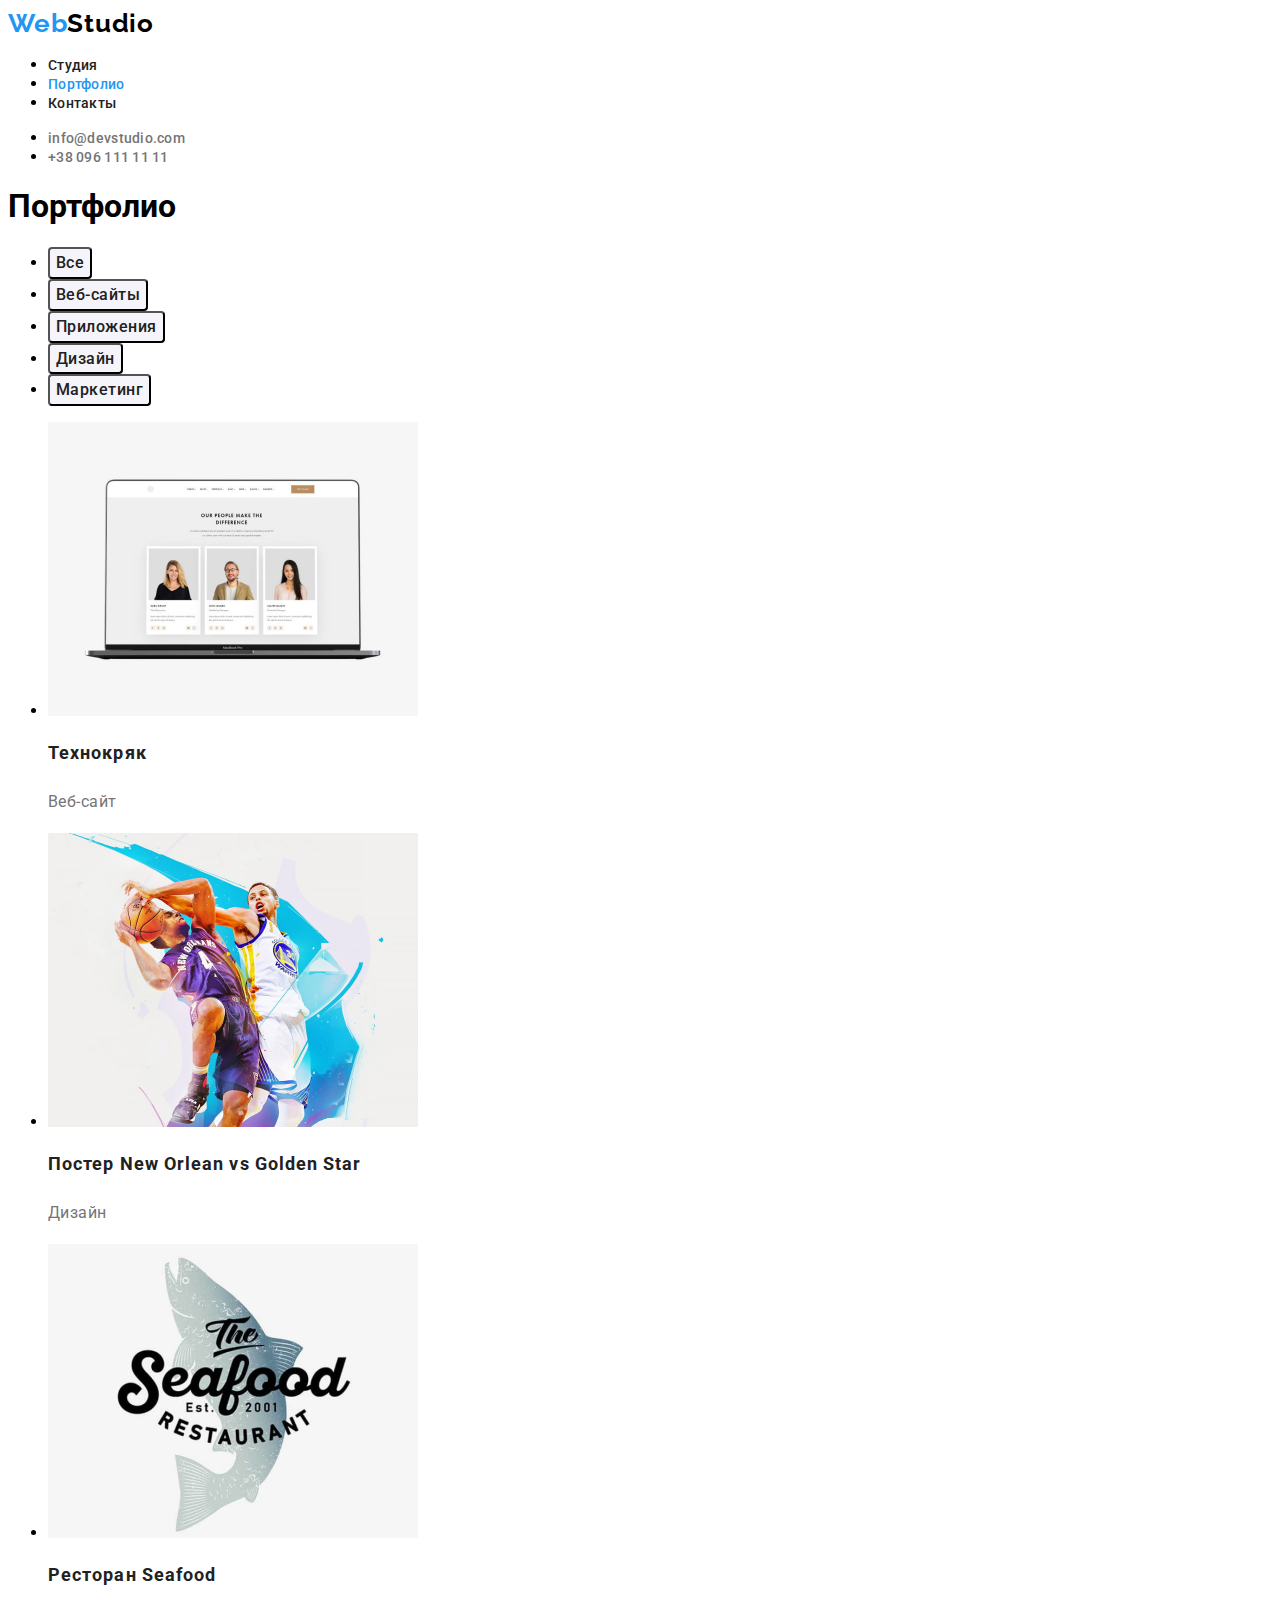
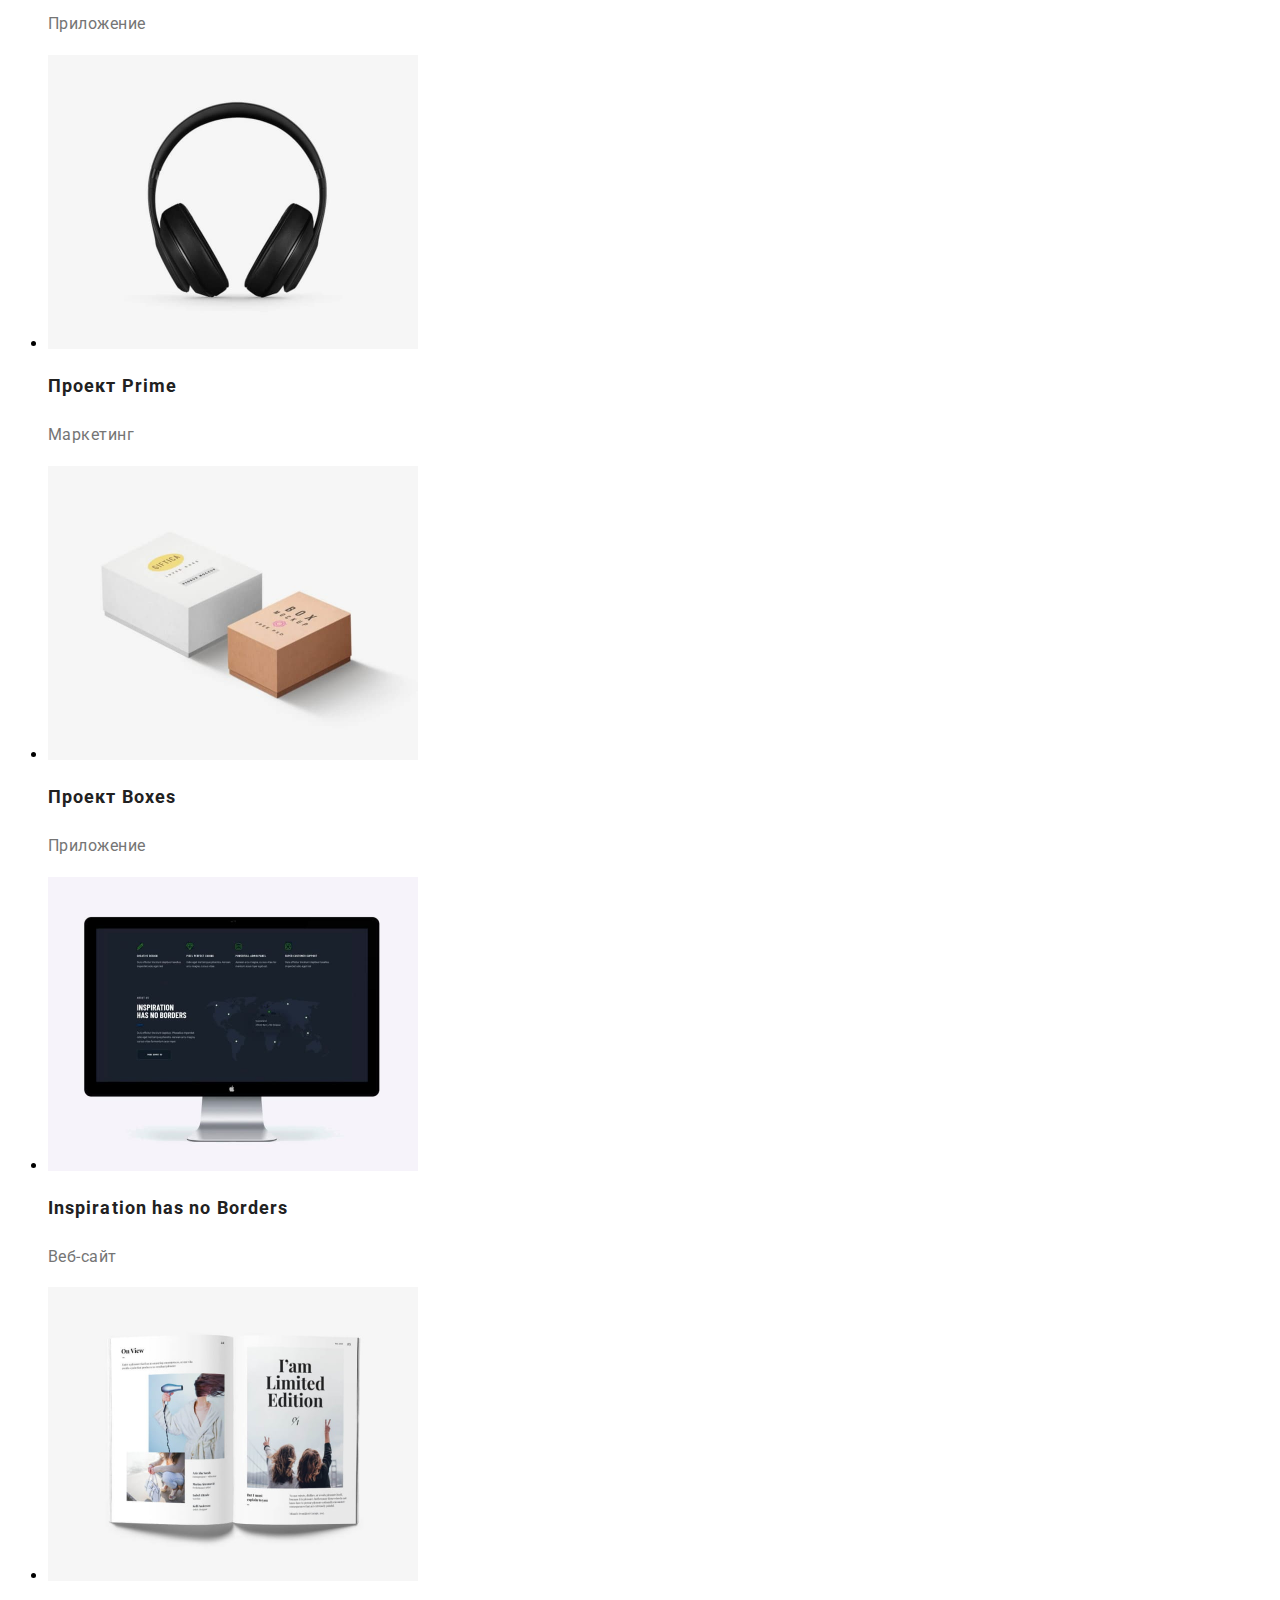
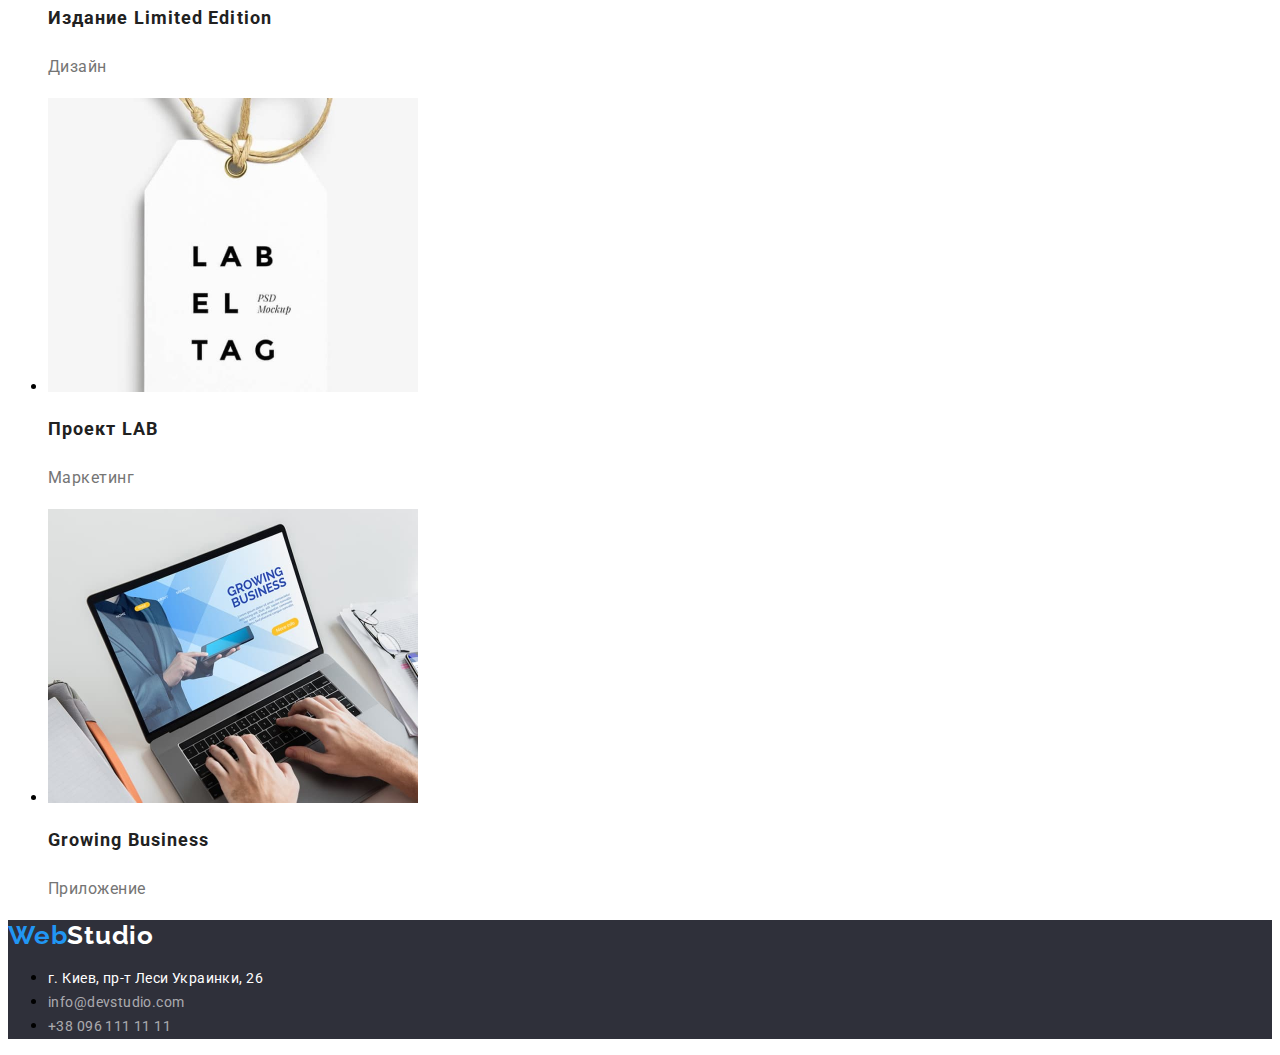
==== commit 0a8b1939: "Закінчив 2 ДЗ" ====
--- a/portfolio.html
+++ b/portfolio.html
@@ -22,12 +22,12 @@
 
             <ul> 
                 <li>
-                    <a href="" class="nav-list">
+                    <a href="./index.html" class="nav-list">
                         Студия
                     </a>
                 </li>
                 <li>
-                    <a href="./portfolio.html" class="nav-list-portfolio">
+                    <a href="./portfolio.html" class="nav-list current">
                         Портфолио
                     </a>
                 </li>
@@ -56,58 +56,58 @@
             <h1>Портфолио</h1>
 
             <ul>
-                <li> <button type="button">Все</button> </li>
-                <li> <button type="button">Веб-сайты</button> </li>
-                <li> <button type="button">Приложения</button> </li>
-                <li> <button type="button">Дизайн</button> </li>
-                <li> <button type="button">Маркетинг</button> </li>
+                <li> <button type="button" class="button-portfolio">Все</button> </li>
+                <li> <button type="button" class="button-portfolio">Веб-сайты</button> </li>
+                <li> <button type="button" class="button-portfolio">Приложения</button> </li>
+                <li> <button type="button" class="button-portfolio">Дизайн</button> </li>
+                <li> <button type="button" class="button-portfolio">Маркетинг</button> </li>
             </ul>
 
             <ul>
                 <li>
                     <img src="./img/portfolio1.jpg" alt="MacBook" width="370">
-                    <h2>Технокряк</h2>
-                    <p>Веб-сайт</p>
+                    <h2 class="title-portfolio">Технокряк</h2>
+                    <p class="subtitle-portfolio">Веб-сайт</p>
                 </li>
                 <li>
                     <img src="./img/portfolio2.jpg" alt="Картинка баскетбол" width="370">
-                    <h2>Постер New Orlean vs Golden Star</h2>
-                    <p>Дизайн</p>
+                    <h2 class="title-portfolio">Постер New Orlean vs Golden Star</h2>
+                    <p class="subtitle-portfolio">Дизайн</p>
                 </li>
                 <li>
                     <img src="./img/portfolio3.jpg" alt="Логотип ресторана" width="370">
-                    <h2>Ресторан Seafood</h2>
-                    <p>Приложение</p>
+                    <h2 class="title-portfolio">Ресторан Seafood</h2>
+                    <p class="subtitle-portfolio">Приложение</p>
                 </li>
                 <li>
                     <img src="./img/portfolio4.jpg" alt="Наушники" width="370">
-                    <h2>Проект Prime</h2>
-                    <p>Маркетинг</p>
+                    <h2 class="title-portfolio">Проект Prime</h2>
+                    <p class="subtitle-portfolio">Маркетинг</p>
                 </li>
                 <li>
                     <img src="./img/portfolio5.jpg" alt="Коробки" width="370">
-                    <h2>Проект Boxes</h2>
-                    <p>Приложение</p>
+                    <h2 class="title-portfolio">Проект Boxes</h2>
+                    <p class="subtitle-portfolio">Приложение</p>
                 </li>
                 <li>
                     <img src="./img/portfolio6.jpg" alt="Монитор" width="370">
-                    <h2>Inspiration has no Borders</h2>
-                    <p>Веб-сайт</p>
+                    <h2 class="title-portfolio">Inspiration has no Borders</h2>
+                    <p class="subtitle-portfolio">Веб-сайт</p>
                 </li>
                 <li>
                     <img src="./img/portfolio7.jpg" alt="Книга" width="370">
-                    <h2>Издание Limited Edition</h2>
-                    <p>Дизайн</p>
+                    <h2 class="title-portfolio">Издание Limited Edition</h2>
+                    <p class="subtitle-portfolio">Дизайн</p>
                 </li>
                 <li>
                     <img src="./img/portfolio8.jpg" alt="Бирка" width="370">
-                    <h2>Проект LAB</h2>
-                    <p>Маркетинг</p>
+                    <h2 class="title-portfolio">Проект LAB</h2>
+                    <p class="subtitle-portfolio">Маркетинг</p>
                 </li>
                 <li>
                     <img src="./img/portfolio9.jpg" alt="Ноутбук" width="370">
-                    <h2>Growing Business</h2>
-                    <p>Приложение</p>
+                    <h2 class="title-portfolio">Growing Business</h2>
+                    <p class="subtitle-portfolio">Приложение</p>
                 </li>
             </ul>
 
--- a/css/styles.css
+++ b/css/styles.css
@@ -6,7 +6,7 @@
 
 body {
     
-    font-family: Roboto;
+    font-family: Roboto, sans-serif;
 }
 
 /* Логотип */
@@ -15,7 +15,7 @@
 
 .logo {
 
-    font-family: Raleway;
+    font-family: Raleway, sans-serif;
     font-weight: bold;
     font-size: 26px;
     line-height: 1.19;
@@ -56,14 +56,10 @@
     color: #2196F3;
 }
 
-.nav-list-portfolio {
-    font-weight: 500;
-    font-size: 14px;
-    line-height: 1.14;
-    letter-spacing: 0.02em;
-    color: #2196F3;
-    text-decoration: none;
-}
+.nav-list.current {
+    color: var(--hover-color-link);
+}
+
 
 /* Контакти */
 
@@ -174,7 +170,7 @@
 /* Footer */
 
 .contacts-footer {
-
+    font-style: normal;
     font-size: 14px;
     line-height: 1.71;
     letter-spacing: 0.03em;
@@ -183,7 +179,7 @@
 }
 
 .footer-address {
-
+    font-style: normal;
     font-size: 14px;
     line-height: 1.71;
     letter-spacing: 0.03em;
@@ -201,4 +197,40 @@
 
 footer {
     background-color: #2F303A;
+}
+
+/* Портфолио */
+
+.button-portfolio {
+    font-family: Roboto, sans-serif;
+    font-weight: 500;
+    font-size: 16px;
+    line-height: 1.62;
+    text-align: center;
+    letter-spacing: 0.03em;
+    color: #212121;
+    background: #F5F4FA;
+    border-radius: 4px;
+    cursor: pointer;
+}
+
+.button-portfolio:hover {
+    background-color: var(--hover-color-link);
+}
+
+.title-portfolio {
+    font-weight: bold;
+    font-size: 18px;
+    line-height: 2;
+    letter-spacing: 0.06em;
+    color: #212121;
+
+}
+
+.subtitle-portfolio {
+    font-size: 16px;
+    line-height: 1.87;
+    letter-spacing: 0.03em;
+    color: #757575;
+
 }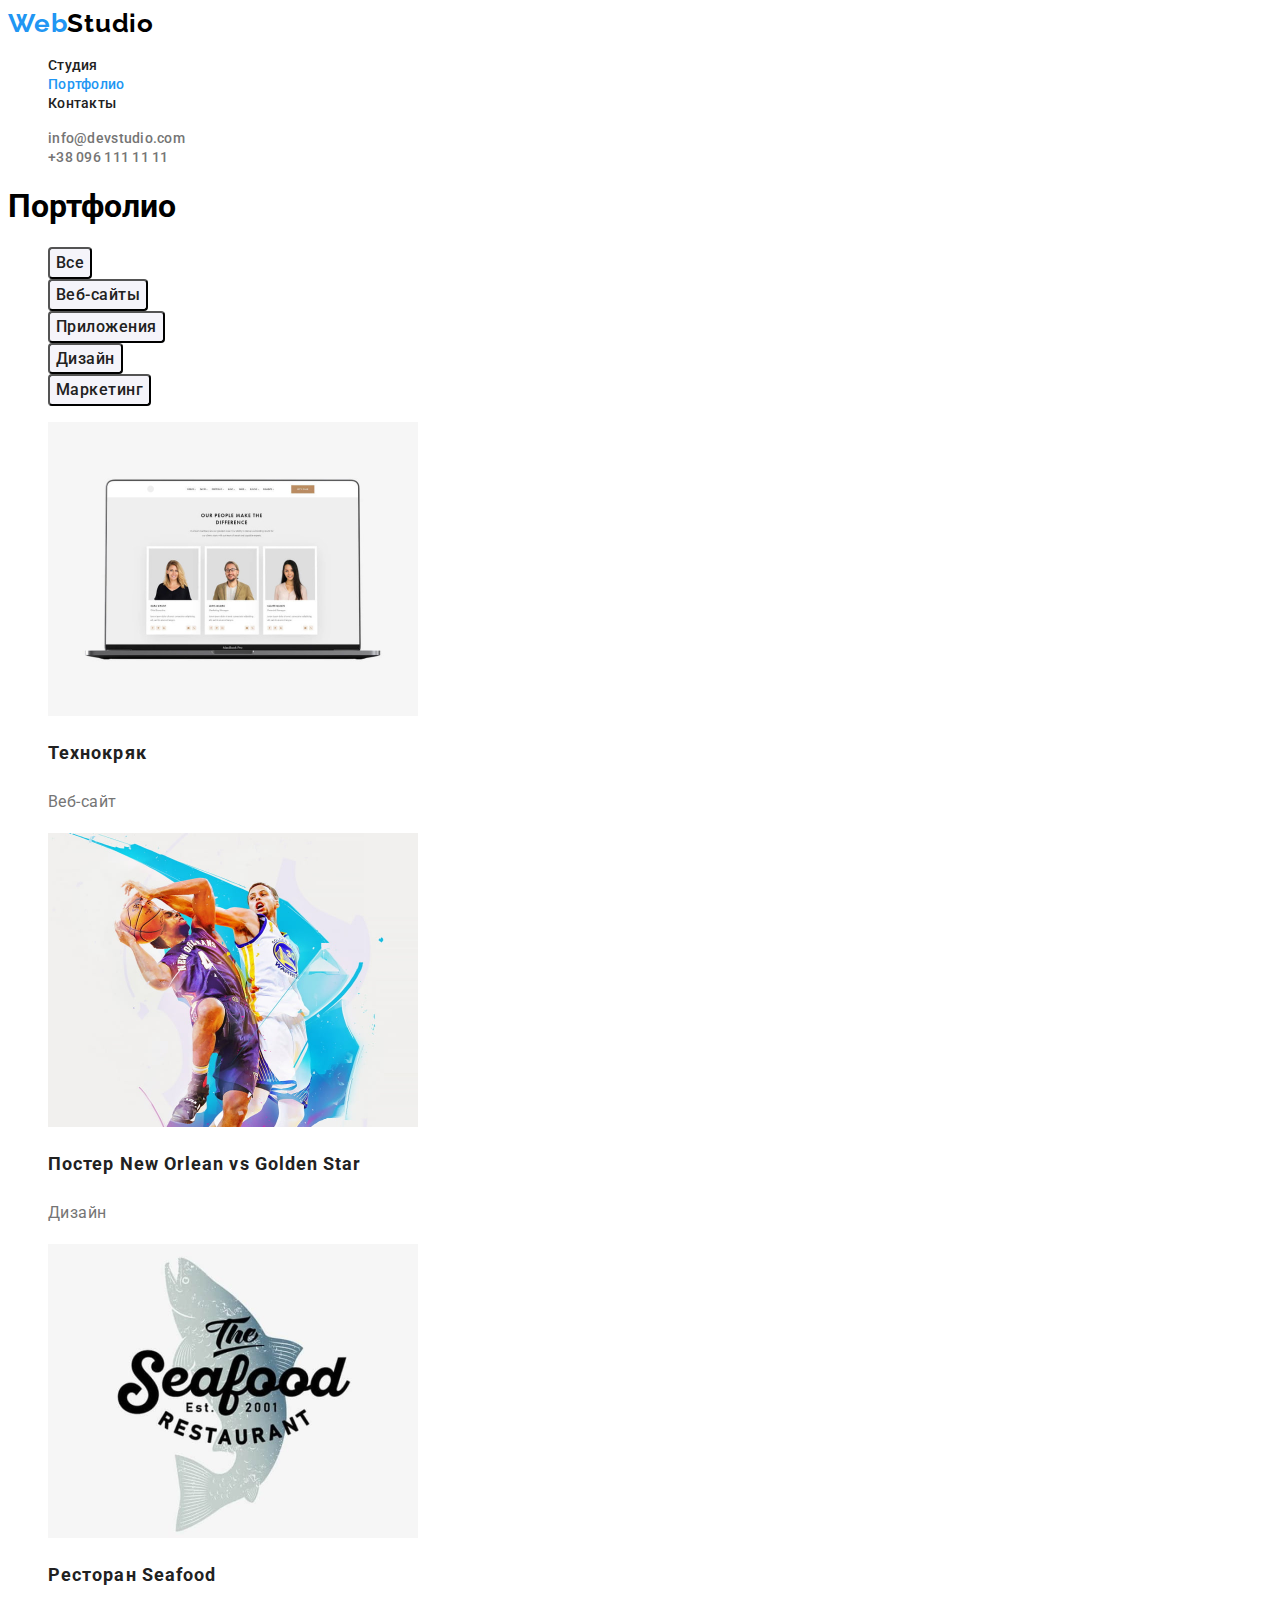
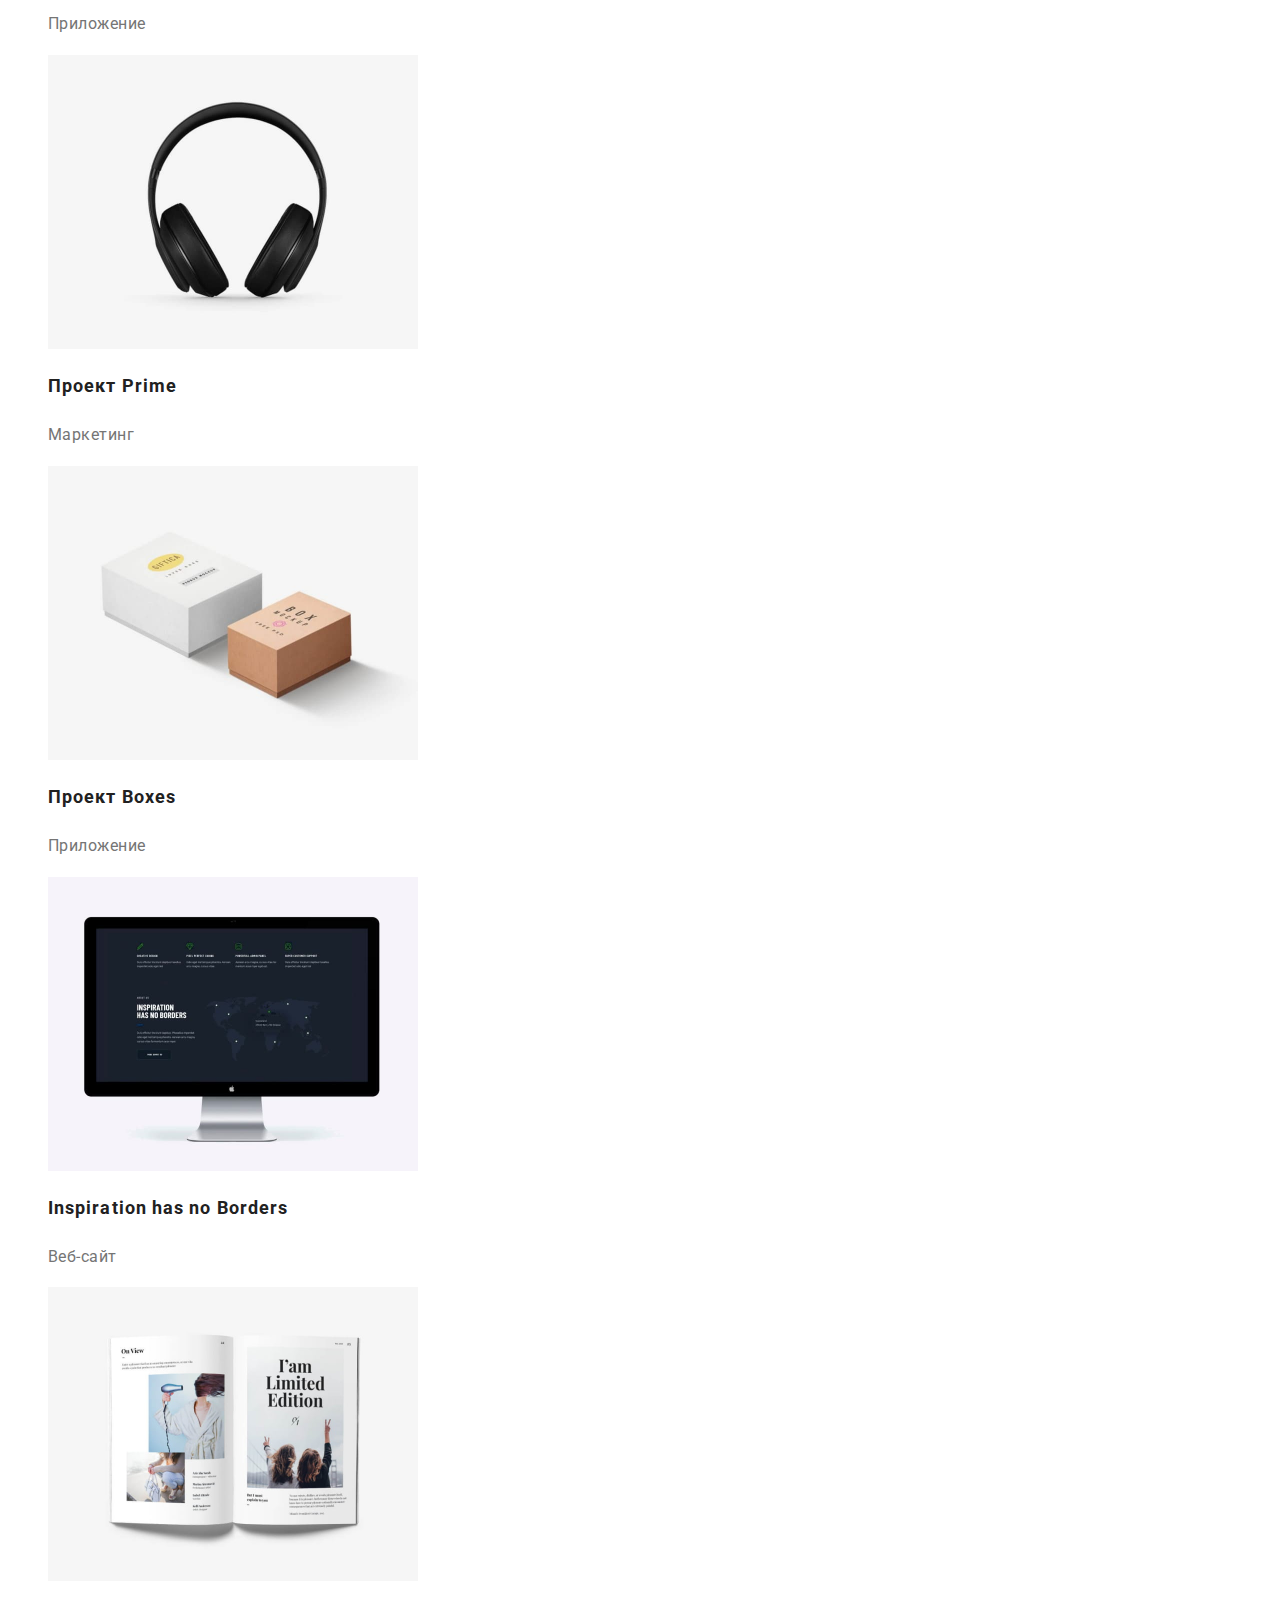
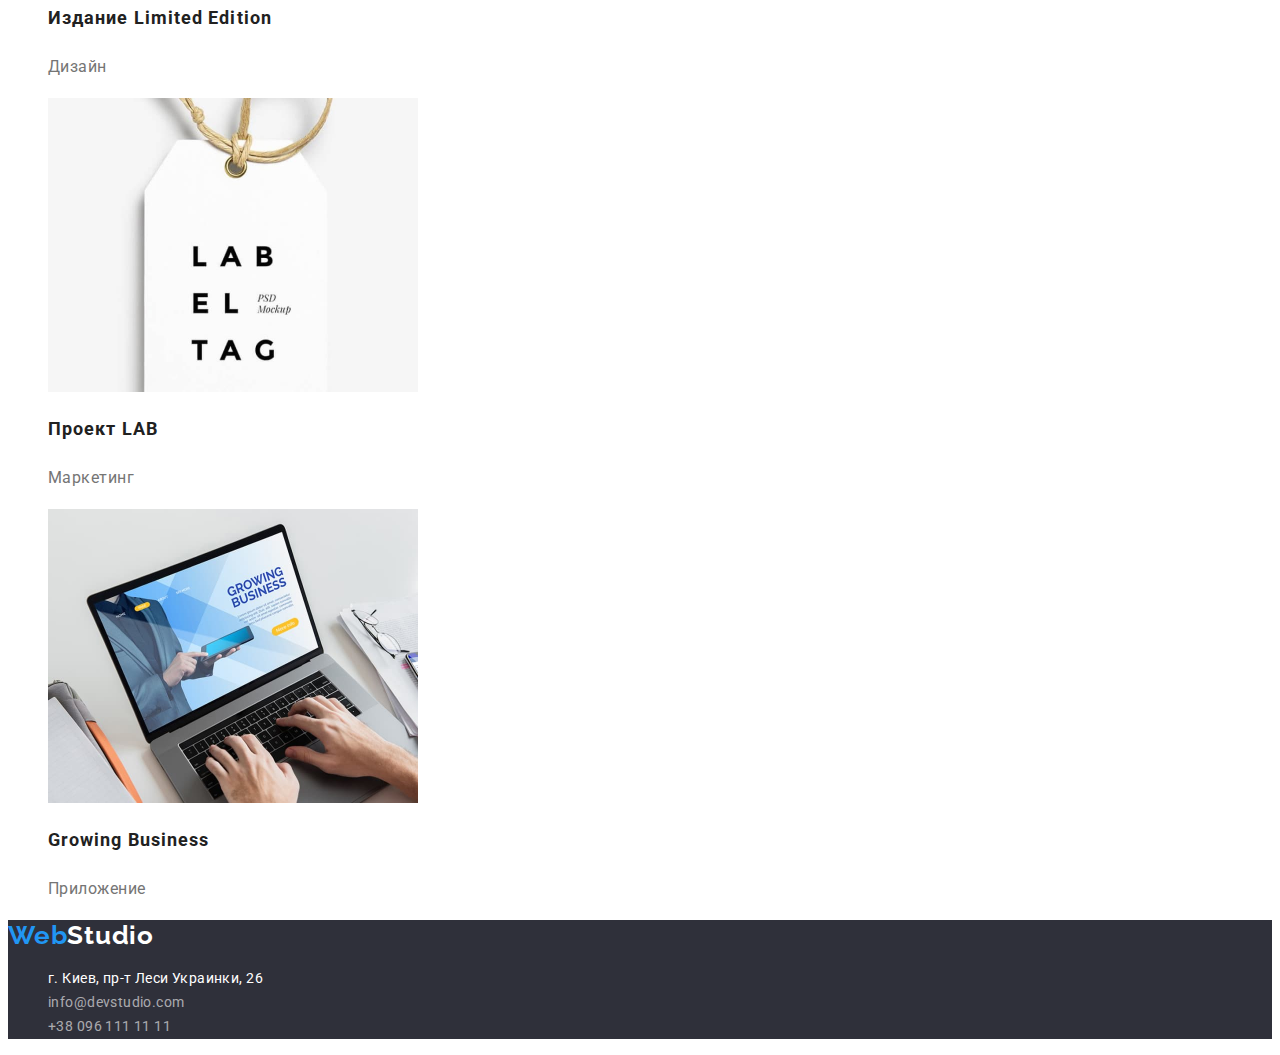
==== commit a7237ac9: "Робота над помилками 1" ====
--- a/portfolio.html
+++ b/portfolio.html
@@ -63,51 +63,51 @@
                 <li> <button type="button" class="button-portfolio">Маркетинг</button> </li>
             </ul>
 
-            <ul>
-                <li>
+            <ul class="team">
+                <li class="team-item">
                     <img src="./img/portfolio1.jpg" alt="MacBook" width="370">
-                    <h2 class="title-portfolio">Технокряк</h2>
-                    <p class="subtitle-portfolio">Веб-сайт</p>
+                    <h2 class="team-title">Технокряк</h2>
+                    <p class="team-text">Веб-сайт</p>
                 </li>
-                <li>
+                <li class="team-item">
                     <img src="./img/portfolio2.jpg" alt="Картинка баскетбол" width="370">
-                    <h2 class="title-portfolio">Постер New Orlean vs Golden Star</h2>
-                    <p class="subtitle-portfolio">Дизайн</p>
+                    <h2 class="team-title">Постер New Orlean vs Golden Star</h2>
+                    <p class="team-text">Дизайн</p>
                 </li>
-                <li>
+                <li class="team-item">
                     <img src="./img/portfolio3.jpg" alt="Логотип ресторана" width="370">
-                    <h2 class="title-portfolio">Ресторан Seafood</h2>
-                    <p class="subtitle-portfolio">Приложение</p>
+                    <h2 class="team-title">Ресторан Seafood</h2>
+                    <p class="team-text">Приложение</p>
                 </li>
-                <li>
+                <li class="team-item">
                     <img src="./img/portfolio4.jpg" alt="Наушники" width="370">
-                    <h2 class="title-portfolio">Проект Prime</h2>
-                    <p class="subtitle-portfolio">Маркетинг</p>
+                    <h2 class="team-title">Проект Prime</h2>
+                    <p class="team-text">Маркетинг</p>
                 </li>
-                <li>
+                <li class="team-item">
                     <img src="./img/portfolio5.jpg" alt="Коробки" width="370">
-                    <h2 class="title-portfolio">Проект Boxes</h2>
-                    <p class="subtitle-portfolio">Приложение</p>
+                    <h2 class="team-title">Проект Boxes</h2>
+                    <p class="team-text">Приложение</p>
                 </li>
-                <li>
+                <li class="team-item">
                     <img src="./img/portfolio6.jpg" alt="Монитор" width="370">
-                    <h2 class="title-portfolio">Inspiration has no Borders</h2>
-                    <p class="subtitle-portfolio">Веб-сайт</p>
+                    <h2 class="team-title">Inspiration has no Borders</h2>
+                    <p class="team-text">Веб-сайт</p>
                 </li>
-                <li>
+                <li class="team-item">
                     <img src="./img/portfolio7.jpg" alt="Книга" width="370">
-                    <h2 class="title-portfolio">Издание Limited Edition</h2>
-                    <p class="subtitle-portfolio">Дизайн</p>
+                    <h2 class="team-title">Издание Limited Edition</h2>
+                    <p class="team-text">Дизайн</p>
                 </li>
-                <li>
+                <li class="team-item">
                     <img src="./img/portfolio8.jpg" alt="Бирка" width="370">
-                    <h2 class="title-portfolio">Проект LAB</h2>
-                    <p class="subtitle-portfolio">Маркетинг</p>
+                    <h2 class="team-title">Проект LAB</h2>
+                    <p class="team-text">Маркетинг</p>
                 </li>
-                <li>
+                <li class="team-item">
                     <img src="./img/portfolio9.jpg" alt="Ноутбук" width="370">
-                    <h2 class="title-portfolio">Growing Business</h2>
-                    <p class="subtitle-portfolio">Приложение</p>
+                    <h2 class="team-title">Growing Business</h2>
+                    <p class="team-text">Приложение</p>
                 </li>
             </ul>
 
--- a/css/styles.css
+++ b/css/styles.css
@@ -2,6 +2,10 @@
 :root {
 
     --hover-color-link: #2196F3;
+    --white-color: #FFFFFF;
+    --black-color: #000000;
+    --grey-color: #757575;
+    --blackgrey-color: #212121;
 }
 
 body {
@@ -9,6 +13,10 @@
     font-family: Roboto, sans-serif;
 }
 
+li {
+    list-style-type: none;
+}
+
 /* Логотип */
 
 
@@ -16,22 +24,22 @@
 .logo {
 
     font-family: Raleway, sans-serif;
-    font-weight: bold;
+    font-weight: 700;
     font-size: 26px;
     line-height: 1.19;
     letter-spacing: 0.03em;
     text-decoration: none;
-    color: #2196F3;
+    color: var(--hover-color-link);
 
 }
 
 .logo-studio-header {
 
-    color: #000000;
+    color: var(--black-color);
 }
 
 .logo-studio-footer {
-    color: #FFFFFF;
+    color: var(--white-color);
 }
 
 /* Навігація */
@@ -42,7 +50,7 @@
     font-size: 14px;
     line-height: 1.14;
     letter-spacing: 0.02em;
-    color: #212121;
+    color: var(--blackgrey-color);
     text-decoration: none;
 }
 
@@ -53,7 +61,7 @@
 
 .nav-list:focus {
 
-    color: #2196F3;
+    color: var(--hover-color-link);
 }
 
 .nav-list.current {
@@ -69,11 +77,11 @@
     font-size: 14px;
     line-height: 1.14;
     letter-spacing: 0.02em;
-    color: #757575;
-    text-decoration: none;
-}
-
-.contacts-header:hover {
+    color: var(--grey-color);
+    text-decoration: none;
+}
+
+.contacts-header:hover, .contacts-header:focus {
 
      color: var(--hover-color-link);
 }
@@ -88,7 +96,7 @@
     text-align: center;
     letter-spacing: 0.06em;
     text-transform: uppercase;
-    color: #FFFFFF;
+    color: var(--white-color);
 }
 
 .main-title-background {
@@ -101,14 +109,14 @@
 
 .button-title {
 
-    font-weight: bold;
+    font-weight: 700;
     font-size: 16px;
     line-height: 1.9;
     display: flex;
     align-items: center;
     text-align: center;
     letter-spacing: 0.06em;
-    color: #FFFFFF;
+    color: var(--white-color);
     background-color: #2196F3;
 }
 
@@ -116,12 +124,12 @@
 
 .title-advantages {
 
-    font-weight: bold;
+    font-weight: 700;
     font-size: 14px;
     line-height: 1.14;
     letter-spacing: 0.03em;
     text-transform: uppercase;
-    color: #212121;
+    color: var(--blackgrey-color);
 
 }
 
@@ -130,19 +138,19 @@
     font-size: 14px;
     line-height: 1.71;
     letter-spacing: 0.03em;
-    color: #757575;
+    color: var(--grey-color);
 }
 
 /* Чем мы занимаемся */
 
 .subtitle {
 
-    font-weight: bold;
+    font-weight: 700;
     font-size: 36px;
     line-height: 1.16;
     text-align: center;
     letter-spacing: 0.03em;
-    color: #212121;
+    color: var(--blackgrey-color);
 
 }
 
@@ -155,7 +163,7 @@
     line-height: 1.18;
     /* text-align: center; */
     letter-spacing: 0.03em;
-    color: #212121;
+    color: var(--blackgrey-color);
 }
 
 .name-subtitle {
@@ -164,7 +172,7 @@
     line-height: 1.18;
     /* text-align: center; */
     letter-spacing: 0.03em;
-    color: #757575;
+    color: var(--grey-color);
 }
 
 /* Footer */
@@ -183,15 +191,15 @@
     font-size: 14px;
     line-height: 1.71;
     letter-spacing: 0.03em;
-    color: #FFFFFF;
-    text-decoration: none;
-}
-
-.contacts-footer:hover {
-    color: var(--hover-color-link);
-}
-
-.footer-address:hover {
+    color: var(--white-color);
+    text-decoration: none;
+}
+
+.contacts-footer:hover, .contacts-footer:focus {
+    color: var(--hover-color-link);
+}
+
+.footer-address:hover, .footer-address:focus {
     color: var(--hover-color-link);
 }
 
@@ -208,29 +216,34 @@
     line-height: 1.62;
     text-align: center;
     letter-spacing: 0.03em;
-    color: #212121;
+    color: var(--blackgrey-color);
     background: #F5F4FA;
     border-radius: 4px;
     cursor: pointer;
 }
 
-.button-portfolio:hover {
+.button-portfolio:hover, .button-portfolio:focus {
     background-color: var(--hover-color-link);
-}
-
-.title-portfolio {
-    font-weight: bold;
+    color: var(--white-color);
+}
+
+.team-title {
+    font-weight: 700;
     font-size: 18px;
     line-height: 2;
     letter-spacing: 0.06em;
-    color: #212121;
-
-}
-
-.subtitle-portfolio {
+    color: var(--blackgrey-color);
+
+}
+
+.team-text {
     font-size: 16px;
     line-height: 1.87;
     letter-spacing: 0.03em;
-    color: #757575;
-
+    color: var(--grey-color);
+
+}
+
+header {
+    pa
 }